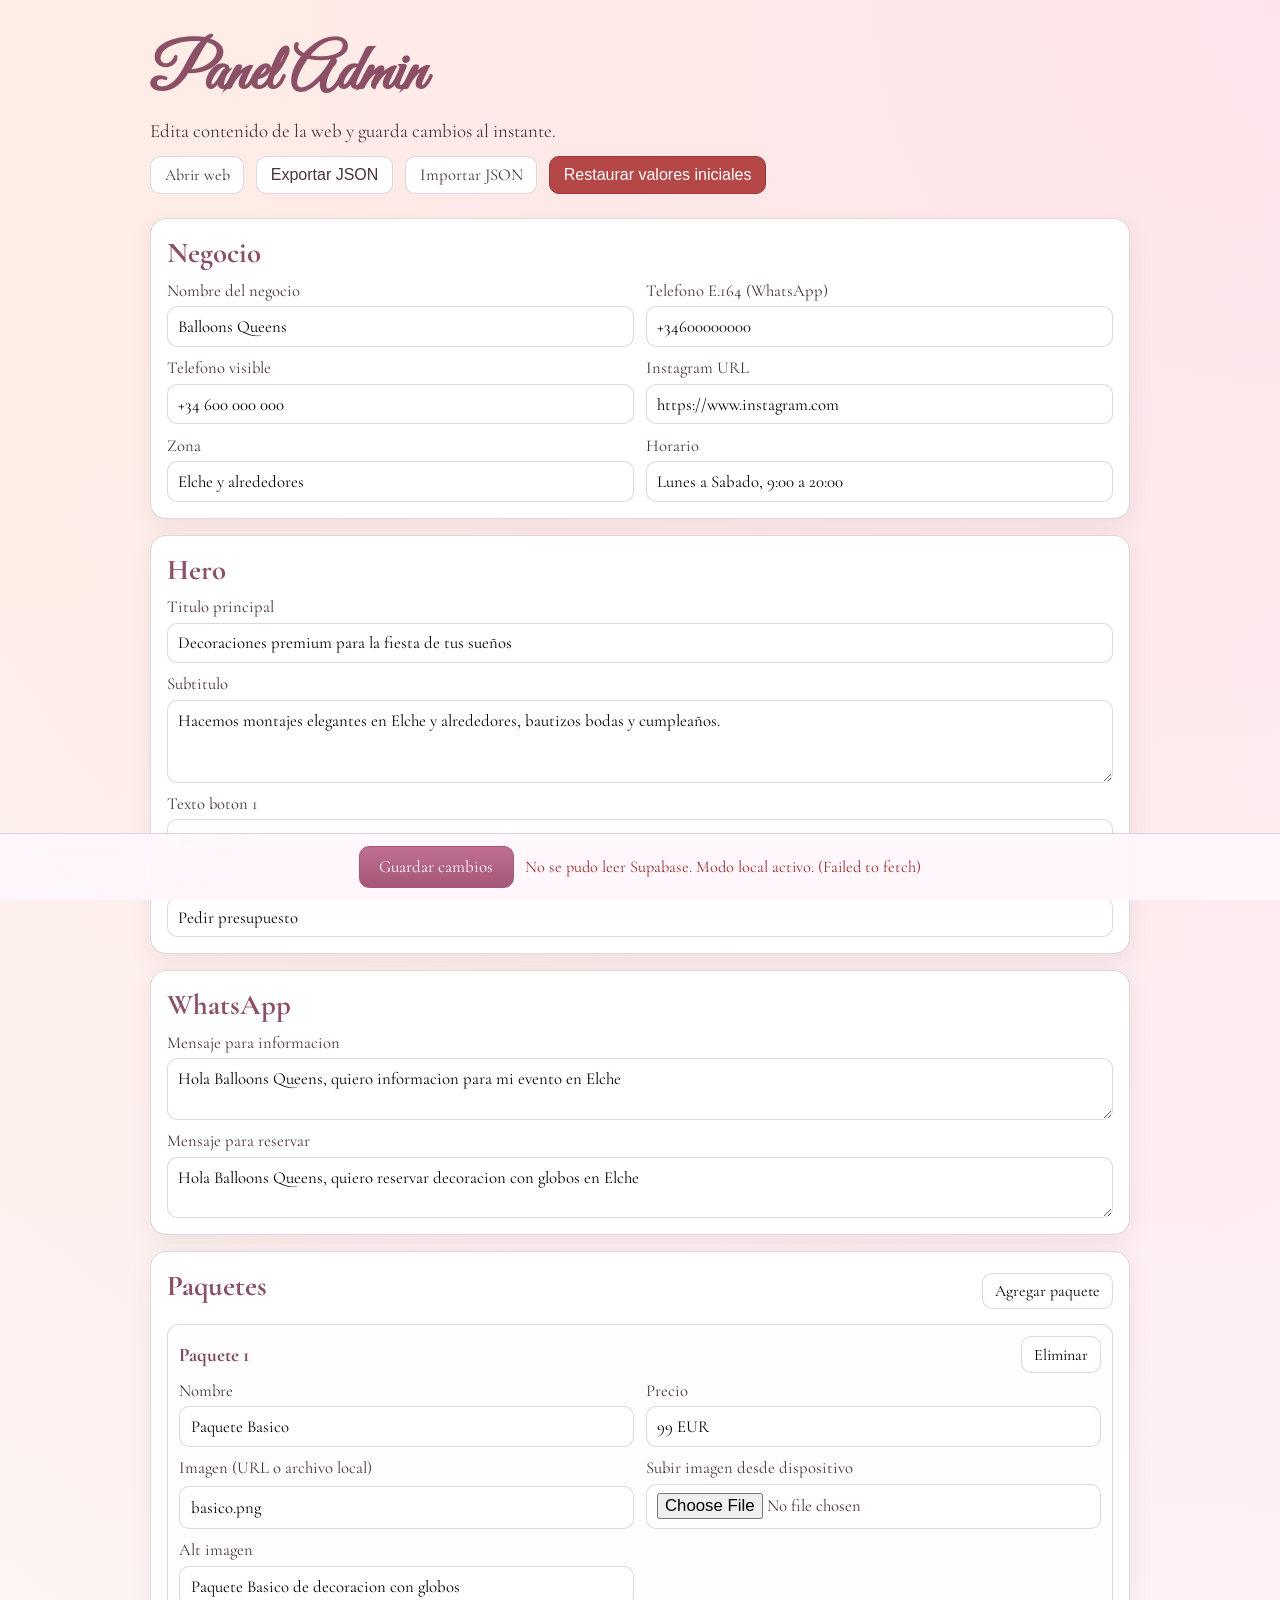
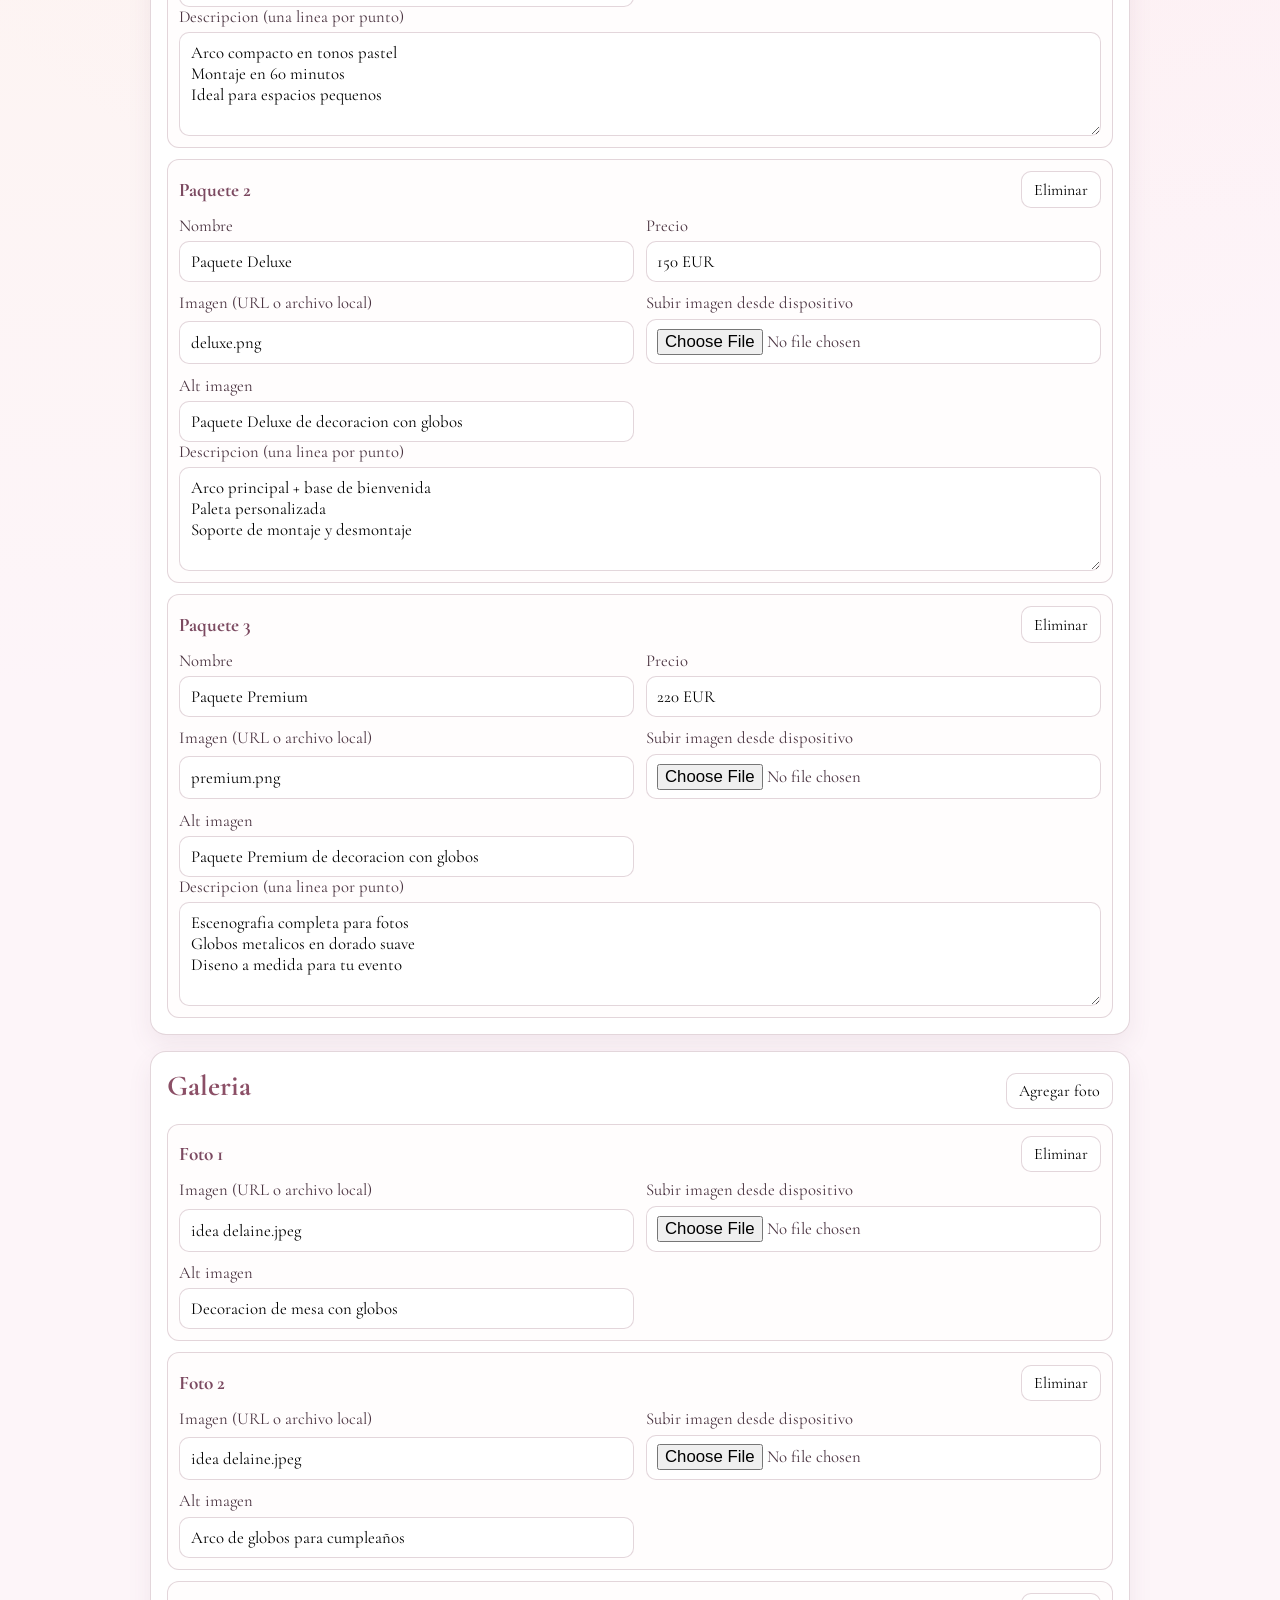
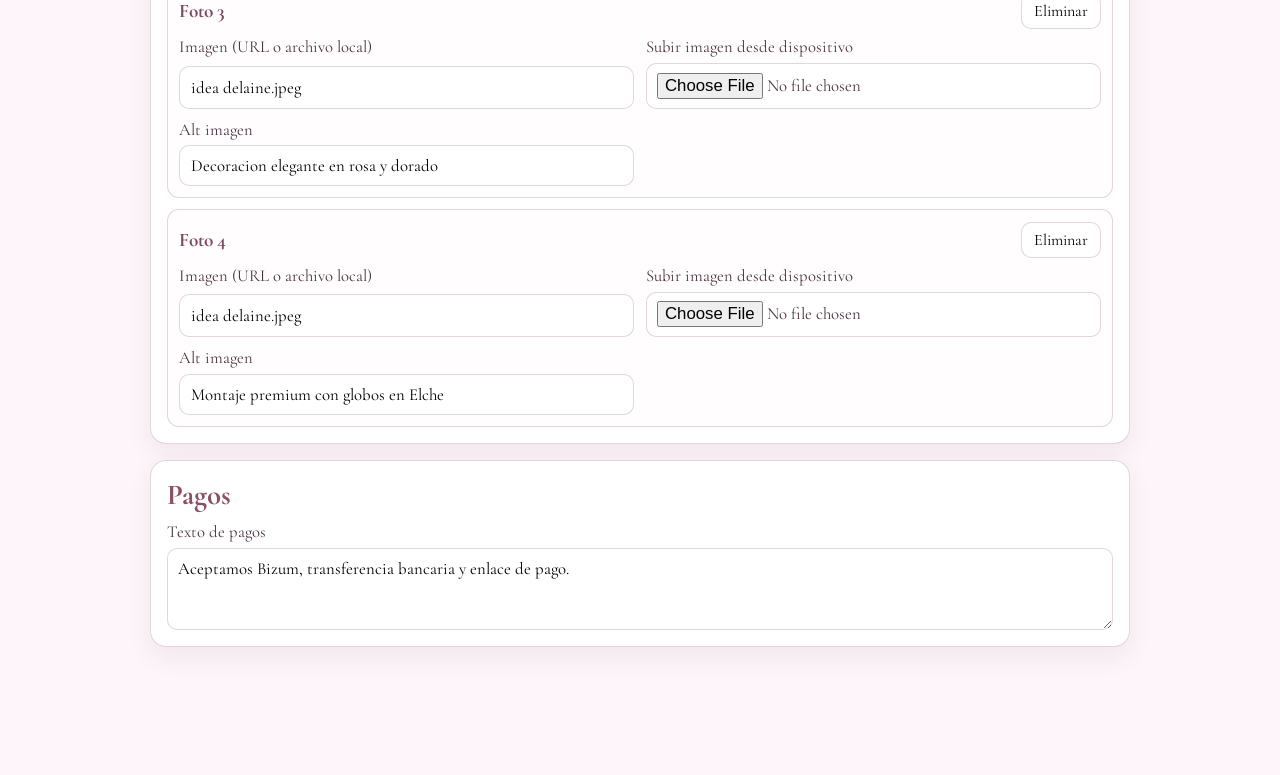
==== admin.html @ 7c4cd94c "feat: add image upload from admin to Supabase Storage" ====
<!doctype html>
<html lang="es">
  <head>
    <meta charset="UTF-8" />
    <meta name="viewport" content="width=device-width, initial-scale=1.0" />
    <title>Panel Admin | Balloons Queens</title>
    <link rel="preconnect" href="https://fonts.googleapis.com" />
    <link rel="preconnect" href="https://fonts.gstatic.com" crossorigin />
    <link
      href="https://fonts.googleapis.com/css2?family=Cormorant+Garamond:wght@400;500;600;700&family=Great+Vibes&display=swap"
      rel="stylesheet"
    />
    <link rel="stylesheet" href="admin.css" />
  </head>
  <body>
    <header class="admin-header">
      <div class="container">
        <h1>Panel Admin</h1>
        <p>Edita contenido de la web y guarda cambios al instante.</p>
        <div class="top-links">
          <a href="index.html" target="_blank" rel="noopener noreferrer">Abrir web</a>
          <button id="export-json" type="button">Exportar JSON</button>
          <label class="import-label" for="import-json-file">Importar JSON</label>
          <input id="import-json-file" type="file" accept="application/json" hidden />
          <button id="reset-defaults" type="button" class="danger-btn">Restaurar valores iniciales</button>
        </div>
      </div>
    </header>

    <main class="container admin-main">
      <form id="admin-form">
        <section class="admin-card">
          <h2>Negocio</h2>
          <div class="grid-2">
            <label>Nombre del negocio<input name="businessName" type="text" required /></label>
            <label>Telefono E.164 (WhatsApp)<input name="phoneE164" type="text" required /></label>
            <label>Telefono visible<input name="phoneDisplay" type="text" required /></label>
            <label>Instagram URL<input name="instagramUrl" type="url" required /></label>
            <label>Zona<input name="area" type="text" required /></label>
            <label>Horario<input name="hours" type="text" required /></label>
          </div>
        </section>

        <section class="admin-card">
          <h2>Hero</h2>
          <div class="grid-1">
            <label>Titulo principal<input name="heroTitle" type="text" required /></label>
            <label>Subtitulo<textarea name="heroSubtitle" rows="3" required></textarea></label>
            <label>Texto boton 1<input name="heroCtaPrimary" type="text" required /></label>
            <label>Texto boton 2<input name="heroCtaSecondary" type="text" required /></label>
          </div>
        </section>

        <section class="admin-card">
          <h2>WhatsApp</h2>
          <div class="grid-1">
            <label>Mensaje para informacion<textarea name="whatsappInfoMessage" rows="2" required></textarea></label>
            <label>Mensaje para reservar<textarea name="whatsappReserveMessage" rows="2" required></textarea></label>
          </div>
        </section>

        <section class="admin-card">
          <div class="section-head">
            <h2>Paquetes</h2>
            <button id="add-package" type="button">Agregar paquete</button>
          </div>
          <div id="packages-editor" class="dynamic-list"></div>
        </section>

        <section class="admin-card">
          <div class="section-head">
            <h2>Galeria</h2>
            <button id="add-gallery-item" type="button">Agregar foto</button>
          </div>
          <div id="gallery-editor" class="dynamic-list"></div>
        </section>

        <section class="admin-card">
          <h2>Pagos</h2>
          <div class="grid-1">
            <label>Texto de pagos<textarea name="paymentsText" rows="3" required></textarea></label>
          </div>
        </section>

        <div class="sticky-actions">
          <button type="submit" class="save-btn">Guardar cambios</button>
          <span id="save-status" aria-live="polite"></span>
        </div>
      </form>
    </main>

    <script src="supabase-config.js?v=20260303-2"></script>
    <script src="site-data.js?v=20260303-2"></script>
    <script src="admin.js?v=20260303-2"></script>
  </body>
</html>
---- admin.css ----
:root {
  --bg: #fdf5f9;
  --card: #ffffff;
  --text: #4a3340;
  --accent: #c06f92;
  --accent-dark: #a55779;
  --danger: #b54747;
  --line: rgba(148, 96, 118, 0.26);
}

* {
  box-sizing: border-box;
}

body {
  margin: 0;
  font-family: "Cormorant Garamond", serif;
  color: var(--text);
  background:
    radial-gradient(circle at top right, rgba(255, 207, 227, 0.42), transparent 50%),
    radial-gradient(circle at top left, rgba(255, 241, 209, 0.5), transparent 55%),
    var(--bg);
}

.container {
  width: min(980px, 92vw);
  margin: 0 auto;
}

.admin-header {
  padding: 2.2rem 0 1.5rem;
}

.admin-header h1 {
  margin: 0;
  font-family: "Great Vibes", cursive;
  font-size: clamp(2.6rem, 7vw, 4rem);
  color: #8b4f66;
}

.admin-header p {
  margin: 0.3rem 0 0;
  font-size: 1.18rem;
}

.top-links {
  margin-top: 0.9rem;
  display: flex;
  flex-wrap: wrap;
  gap: 0.75rem;
}

.top-links a,
.top-links button {
  border: 1px solid var(--line);
  background: #fff;
  color: var(--text);
  text-decoration: none;
  border-radius: 10px;
  padding: 0.5rem 0.85rem;
  cursor: pointer;
  font-size: 1rem;
}

.import-label {
  border: 1px solid var(--line);
  background: #fff;
  color: var(--text);
  border-radius: 10px;
  padding: 0.5rem 0.85rem;
  cursor: pointer;
}

.import-label:hover {
  border-color: var(--accent);
}

.top-links a:hover,
.top-links button:hover {
  border-color: var(--accent);
}

.danger-btn {
  color: #fff !important;
  background: var(--danger) !important;
  border-color: #973737 !important;
}

.admin-main {
  padding-bottom: 7rem;
}

.admin-card {
  background: var(--card);
  border: 1px solid var(--line);
  border-radius: 16px;
  padding: 1rem;
  margin-bottom: 1rem;
  box-shadow: 0 10px 24px rgba(105, 67, 84, 0.08);
}

.admin-card h2 {
  margin: 0 0 0.65rem;
  color: #8b4f66;
  font-size: 1.8rem;
}

.grid-1,
.grid-2 {
  display: grid;
  gap: 0.7rem;
}

.grid-2 {
  grid-template-columns: repeat(2, minmax(0, 1fr));
}

label {
  font-size: 1.04rem;
  display: grid;
  gap: 0.35rem;
}

input,
textarea {
  width: 100%;
  border: 1px solid var(--line);
  border-radius: 10px;
  padding: 0.55rem 0.65rem;
  font: inherit;
  font-size: 1.05rem;
  background: #fff;
}

textarea {
  resize: vertical;
}

input:focus-visible,
textarea:focus-visible,
button:focus-visible,
a:focus-visible {
  outline: 3px solid rgba(192, 111, 146, 0.4);
  outline-offset: 1px;
}

.section-head {
  display: flex;
  align-items: center;
  justify-content: space-between;
  gap: 0.65rem;
  margin-bottom: 0.65rem;
}

.section-head button,
.remove-btn {
  border: 1px solid var(--line);
  border-radius: 10px;
  padding: 0.45rem 0.75rem;
  font: inherit;
  cursor: pointer;
  background: #fff;
}

.section-head button:hover,
.remove-btn:hover {
  border-color: var(--accent);
}

.dynamic-list {
  display: grid;
  gap: 0.7rem;
}

.item-editor {
  border: 1px solid var(--line);
  border-radius: 12px;
  padding: 0.7rem;
  background: #fffdfd;
}

.item-top {
  display: flex;
  justify-content: space-between;
  align-items: center;
  gap: 0.5rem;
  margin-bottom: 0.5rem;
}

.item-title {
  margin: 0;
  font-size: 1.2rem;
  color: #7b4960;
}

.sticky-actions {
  position: fixed;
  left: 0;
  right: 0;
  bottom: 0;
  padding: 0.75rem 1rem;
  border-top: 1px solid var(--line);
  backdrop-filter: blur(8px);
  background: rgba(255, 247, 252, 0.94);
  display: flex;
  justify-content: center;
  align-items: center;
  gap: 0.7rem;
}

.save-btn {
  background: linear-gradient(180deg, var(--accent), var(--accent-dark));
  border: 1px solid var(--accent-dark);
  color: #fff;
  border-radius: 10px;
  padding: 0.6rem 1.2rem;
  font: inherit;
  font-size: 1.06rem;
  cursor: pointer;
}

#save-status {
  font-size: 1.02rem;
  min-width: 180px;
}

@media (max-width: 760px) {
  .grid-2 {
    grid-template-columns: 1fr;
  }
}
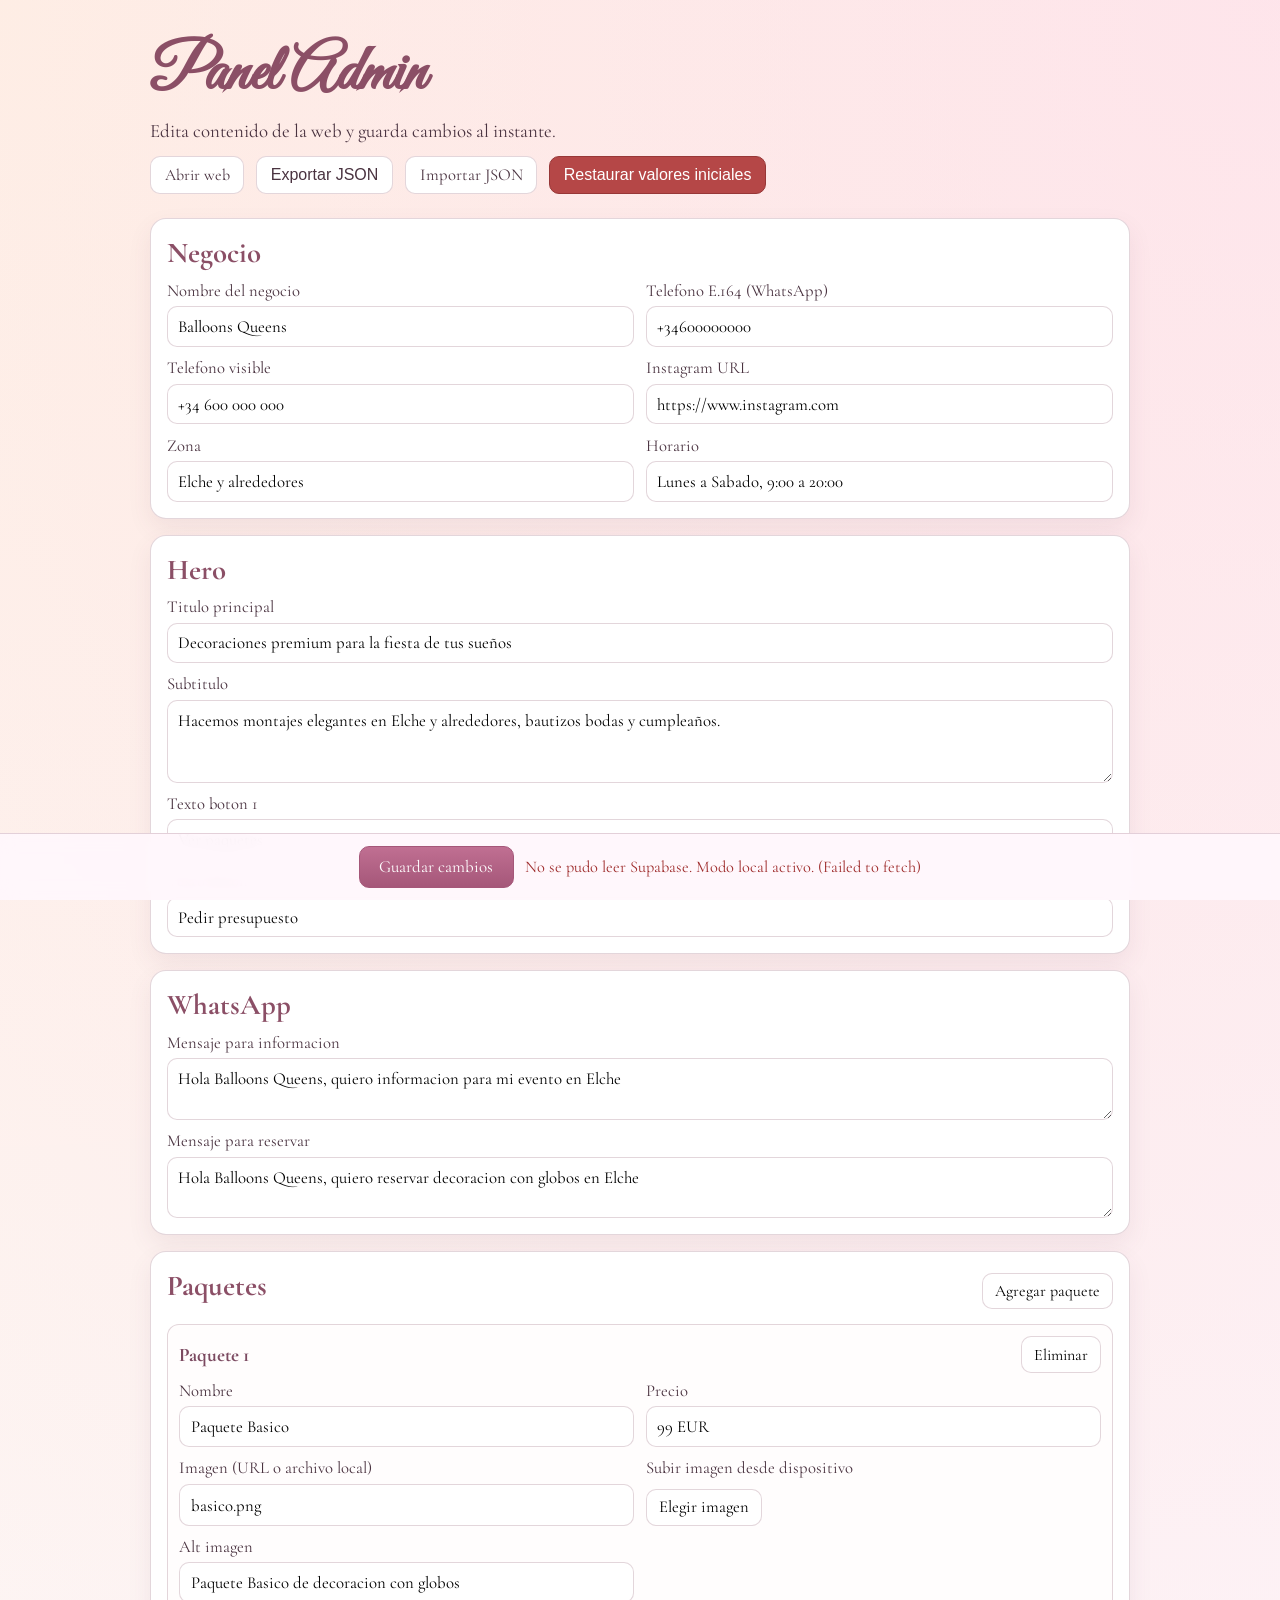
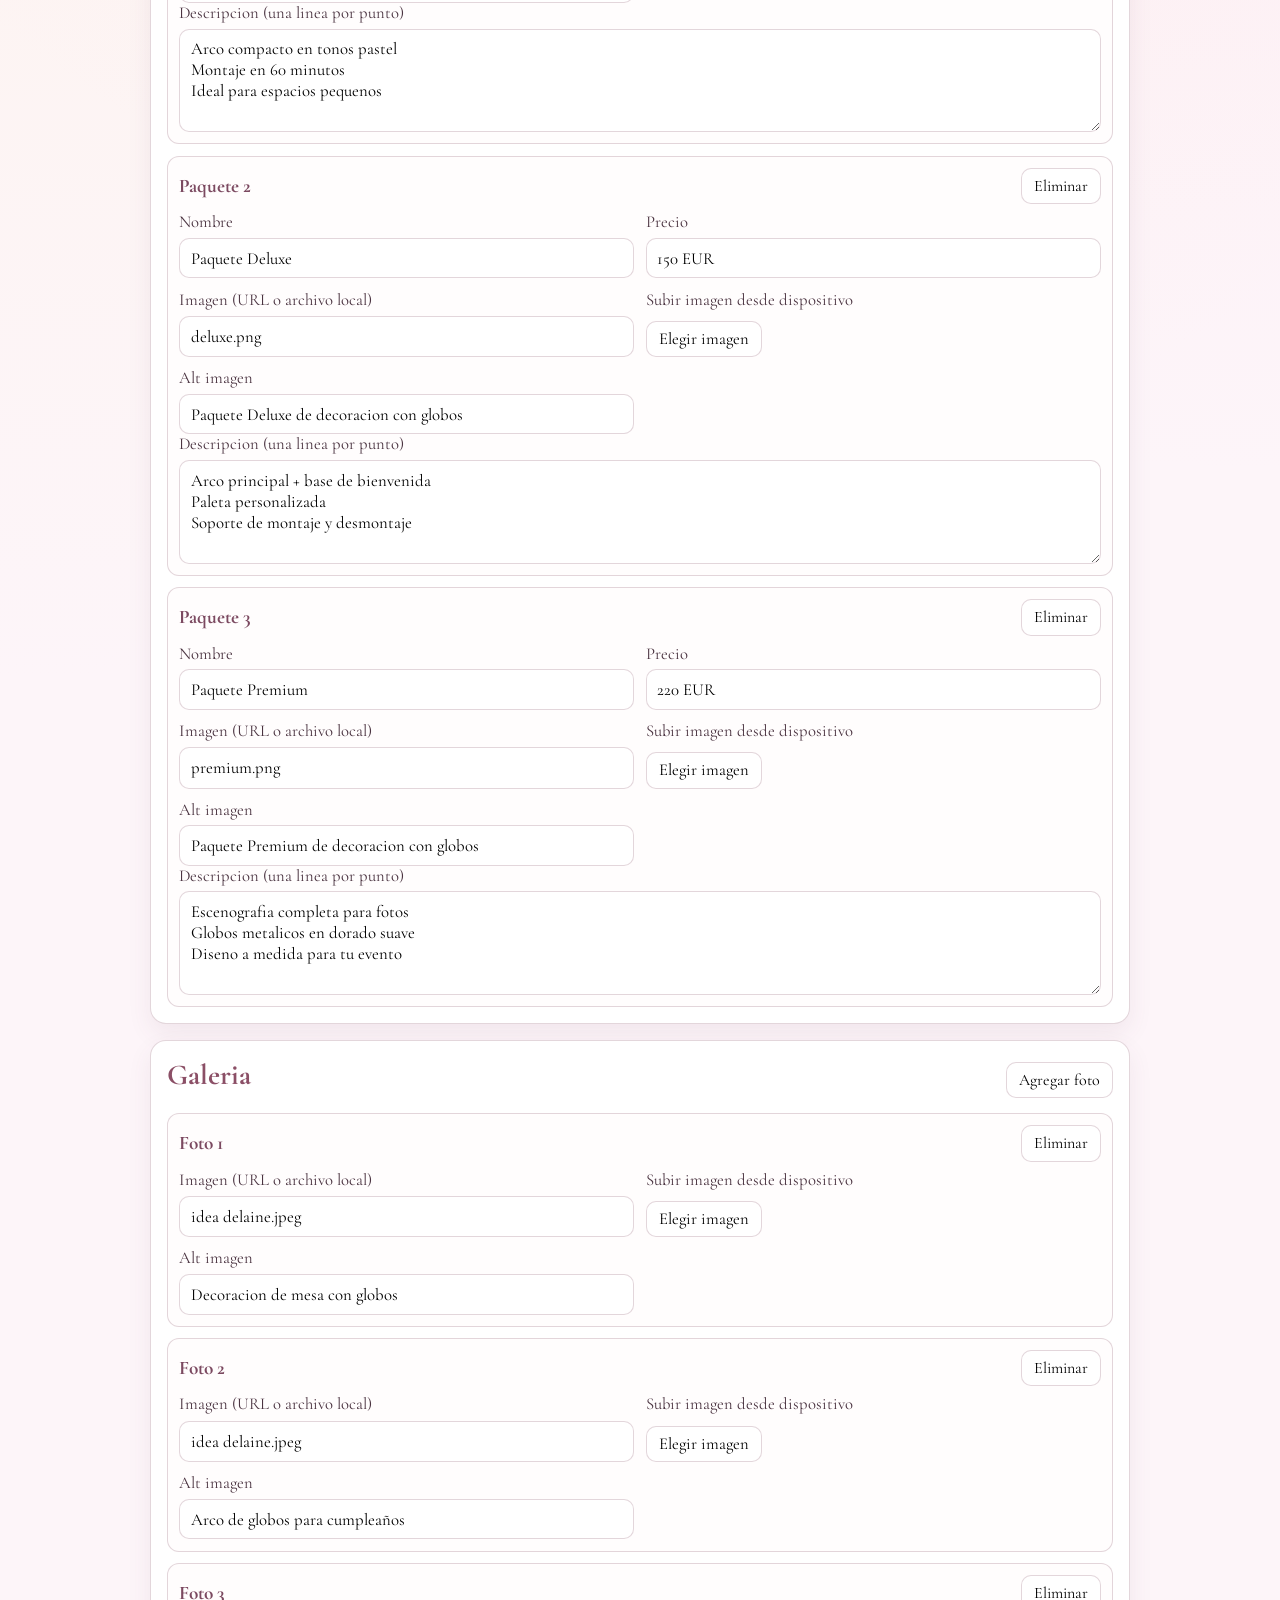
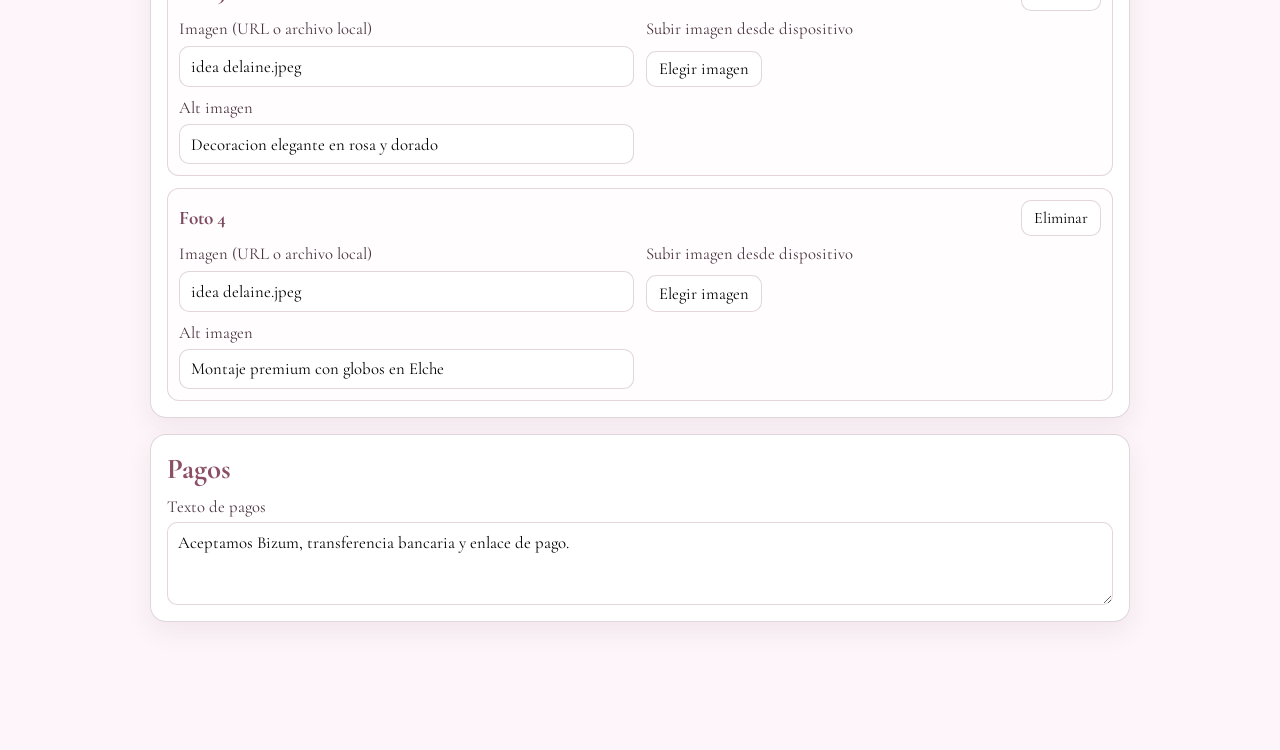
==== commit 36cfa115: "fix: replace file input with explicit upload button for reliable mobile/desktop selection" ====
--- a/admin.html
+++ b/admin.html
@@ -10,7 +10,7 @@
       href="https://fonts.googleapis.com/css2?family=Cormorant+Garamond:wght@400;500;600;700&family=Great+Vibes&display=swap"
       rel="stylesheet"
     />
-    <link rel="stylesheet" href="admin.css" />
+    <link rel="stylesheet" href="admin.css?v=20260303-4" />
   </head>
   <body>
     <header class="admin-header">
@@ -89,8 +89,8 @@
       </form>
     </main>
 
-    <script src="supabase-config.js?v=20260303-2"></script>
-    <script src="site-data.js?v=20260303-2"></script>
-    <script src="admin.js?v=20260303-2"></script>
+    <script src="supabase-config.js?v=20260303-4"></script>
+    <script src="site-data.js?v=20260303-4"></script>
+    <script src="admin.js?v=20260303-4"></script>
   </body>
 </html>
--- a/admin.css
+++ b/admin.css
@@ -160,6 +160,31 @@
   font: inherit;
   cursor: pointer;
   background: #fff;
+}
+
+.upload-btn {
+  margin-top: 0.35rem;
+  border: 1px solid var(--line);
+  border-radius: 10px;
+  padding: 0.45rem 0.75rem;
+  font: inherit;
+  cursor: pointer;
+  background: #fff;
+  width: fit-content;
+}
+
+.upload-btn:hover {
+  border-color: var(--accent);
+}
+
+.sr-only-file {
+  position: absolute;
+  width: 1px;
+  height: 1px;
+  overflow: hidden;
+  clip: rect(0 0 0 0);
+  clip-path: inset(50%);
+  white-space: nowrap;
 }
 
 .section-head button:hover,
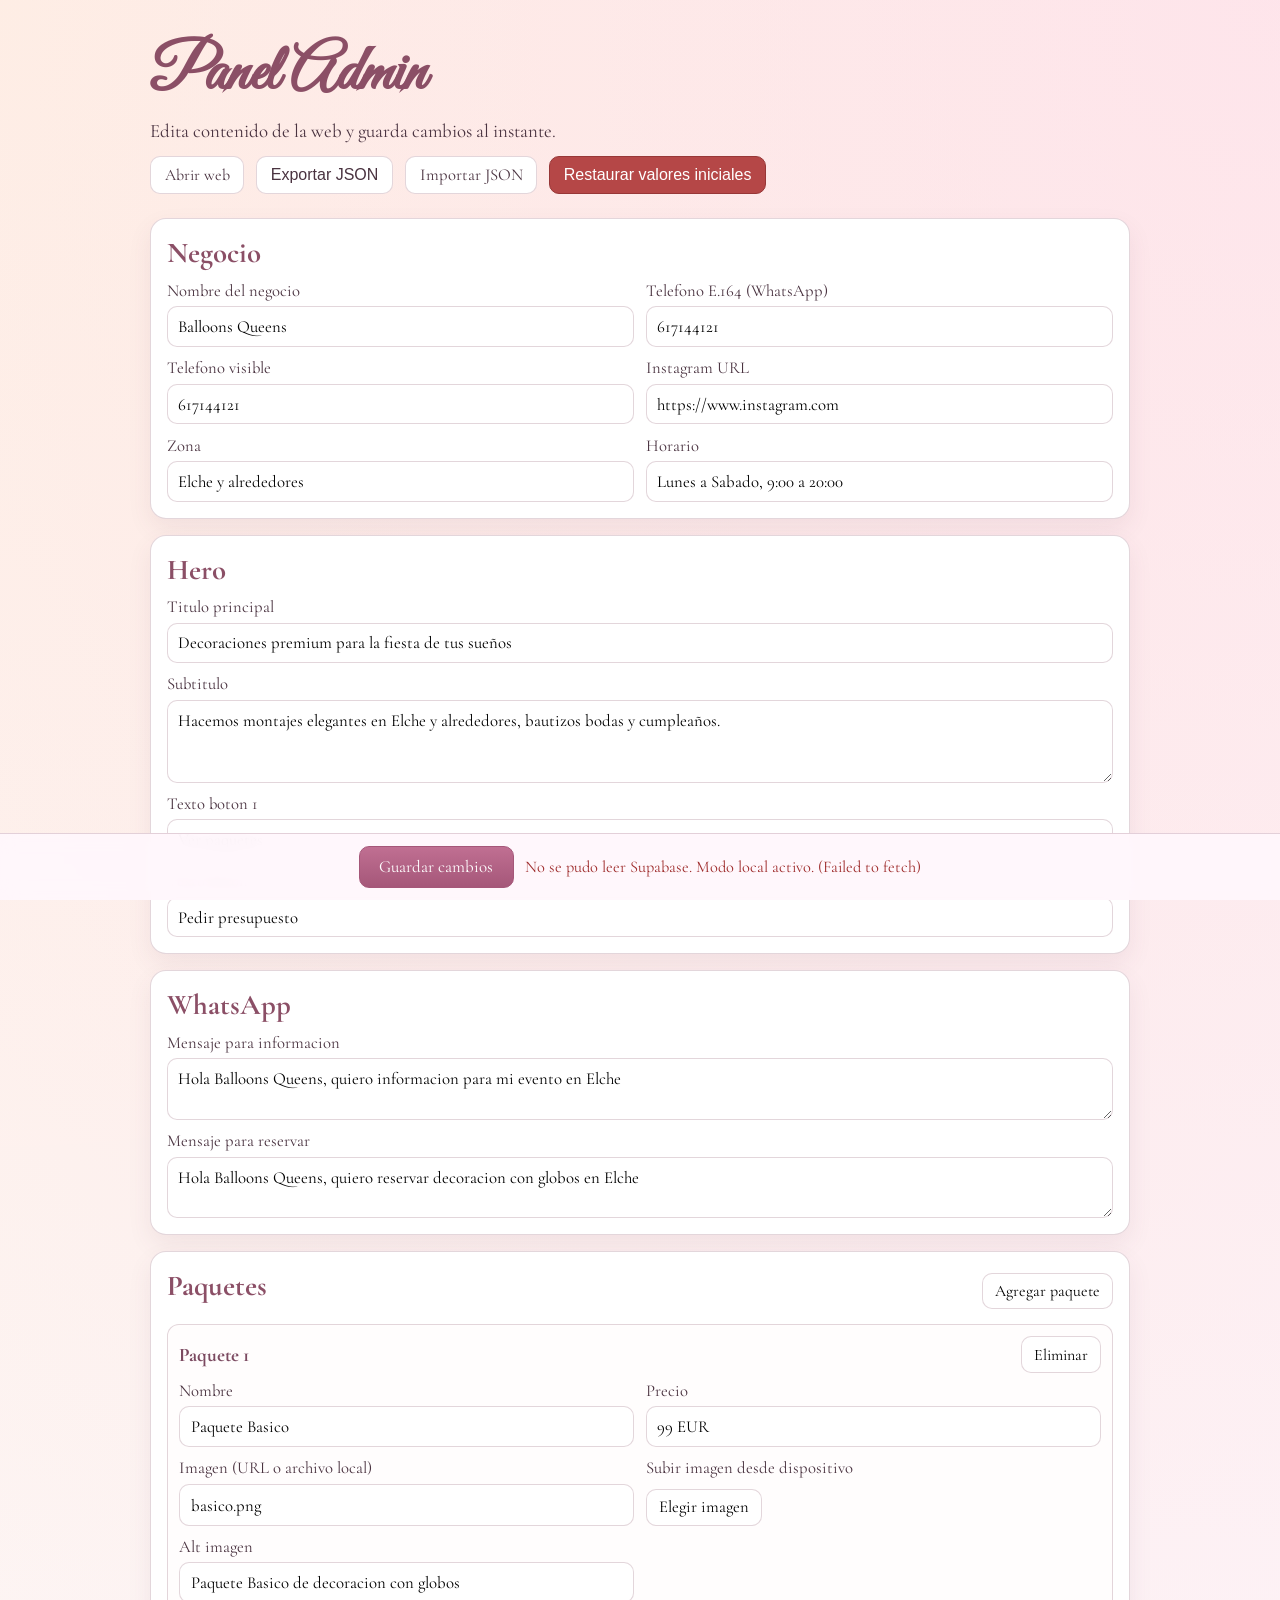
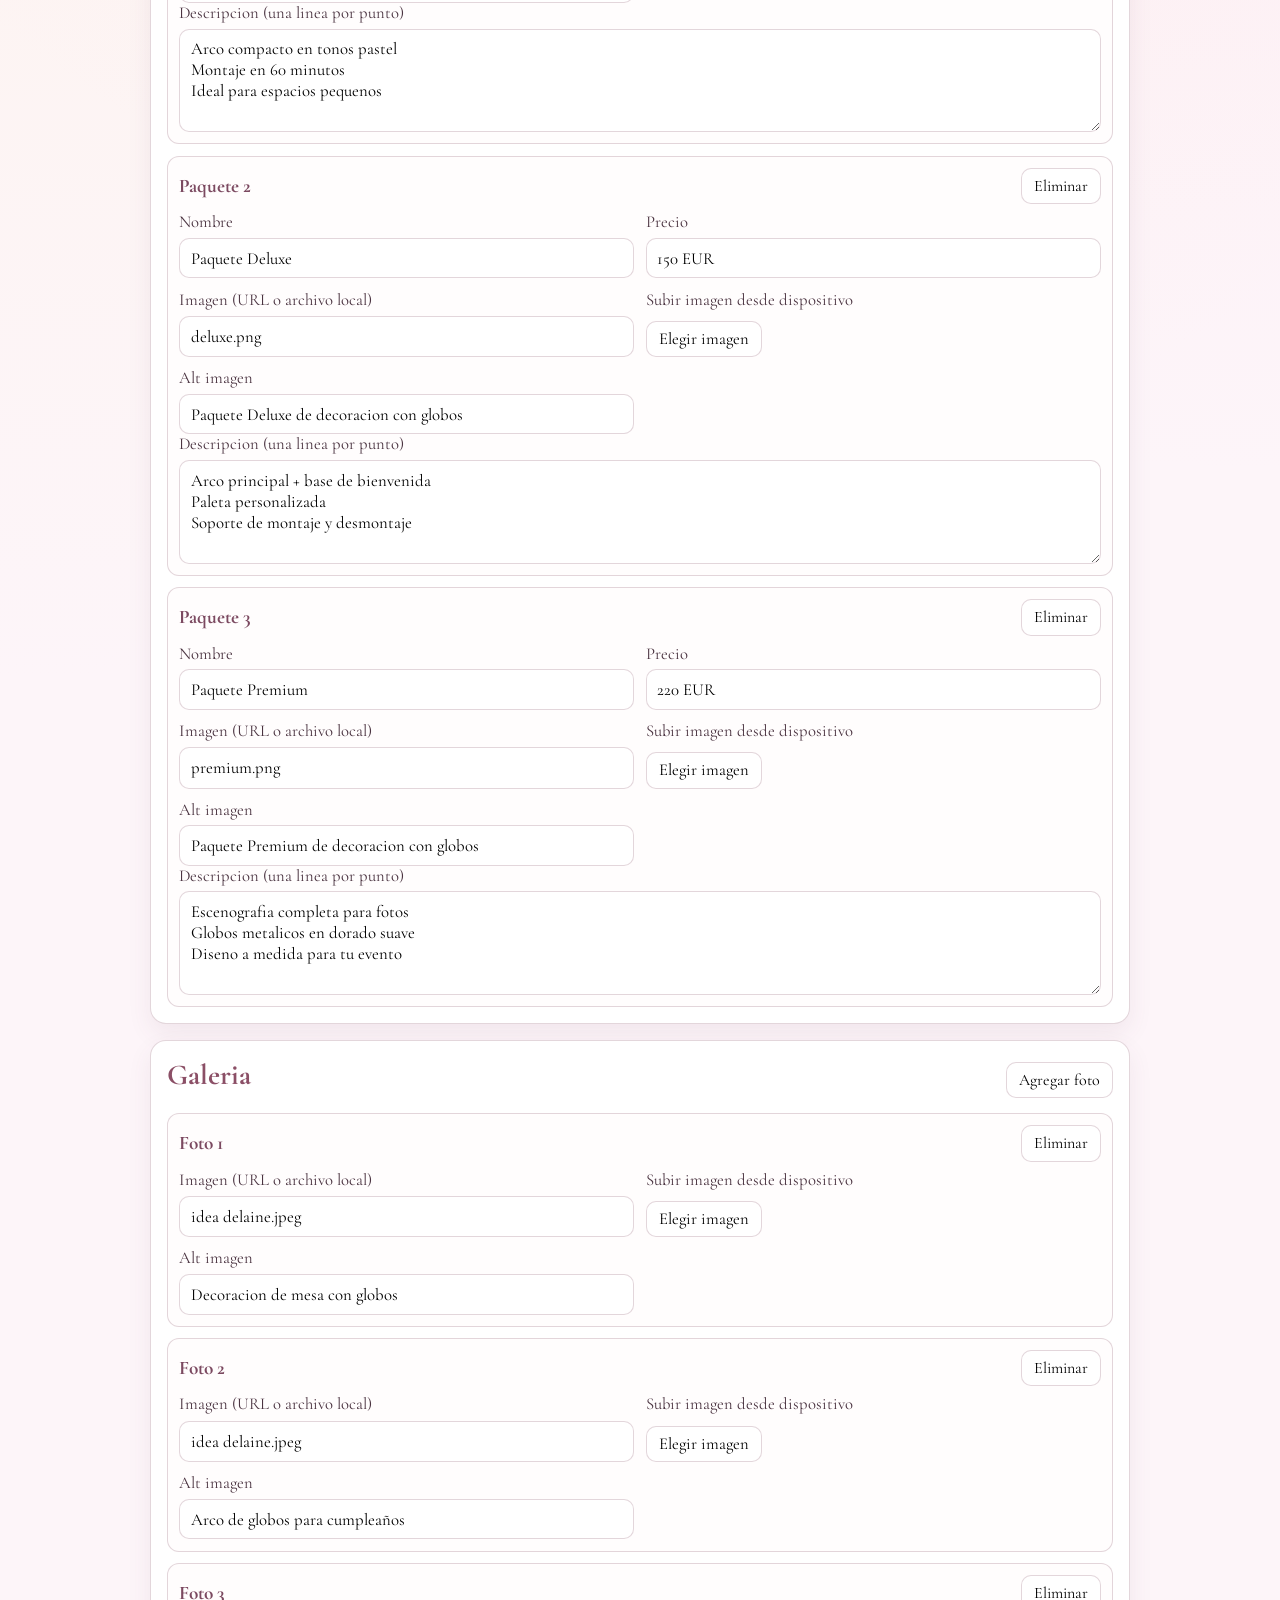
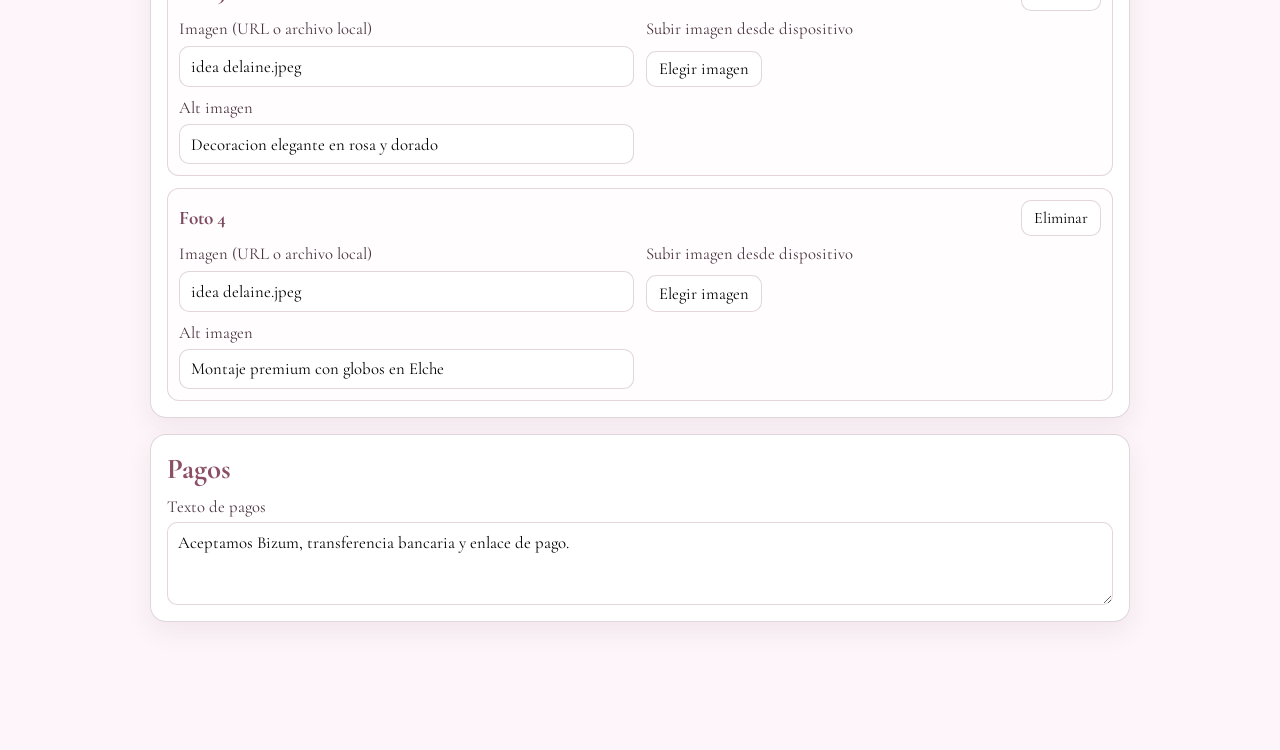
==== commit d5d613b0: "chore: set phone number to 617144121 across defaults and frontend" ====
--- a/admin.html
+++ b/admin.html
@@ -10,7 +10,7 @@
       href="https://fonts.googleapis.com/css2?family=Cormorant+Garamond:wght@400;500;600;700&family=Great+Vibes&display=swap"
       rel="stylesheet"
     />
-    <link rel="stylesheet" href="admin.css?v=20260303-4" />
+    <link rel="stylesheet" href="admin.css?v=20260303-8" />
   </head>
   <body>
     <header class="admin-header">
@@ -89,8 +89,8 @@
       </form>
     </main>
 
-    <script src="supabase-config.js?v=20260303-4"></script>
-    <script src="site-data.js?v=20260303-4"></script>
-    <script src="admin.js?v=20260303-4"></script>
+    <script src="supabase-config.js?v=20260303-8"></script>
+    <script src="site-data.js?v=20260303-8"></script>
+    <script src="admin.js?v=20260303-8"></script>
   </body>
 </html>
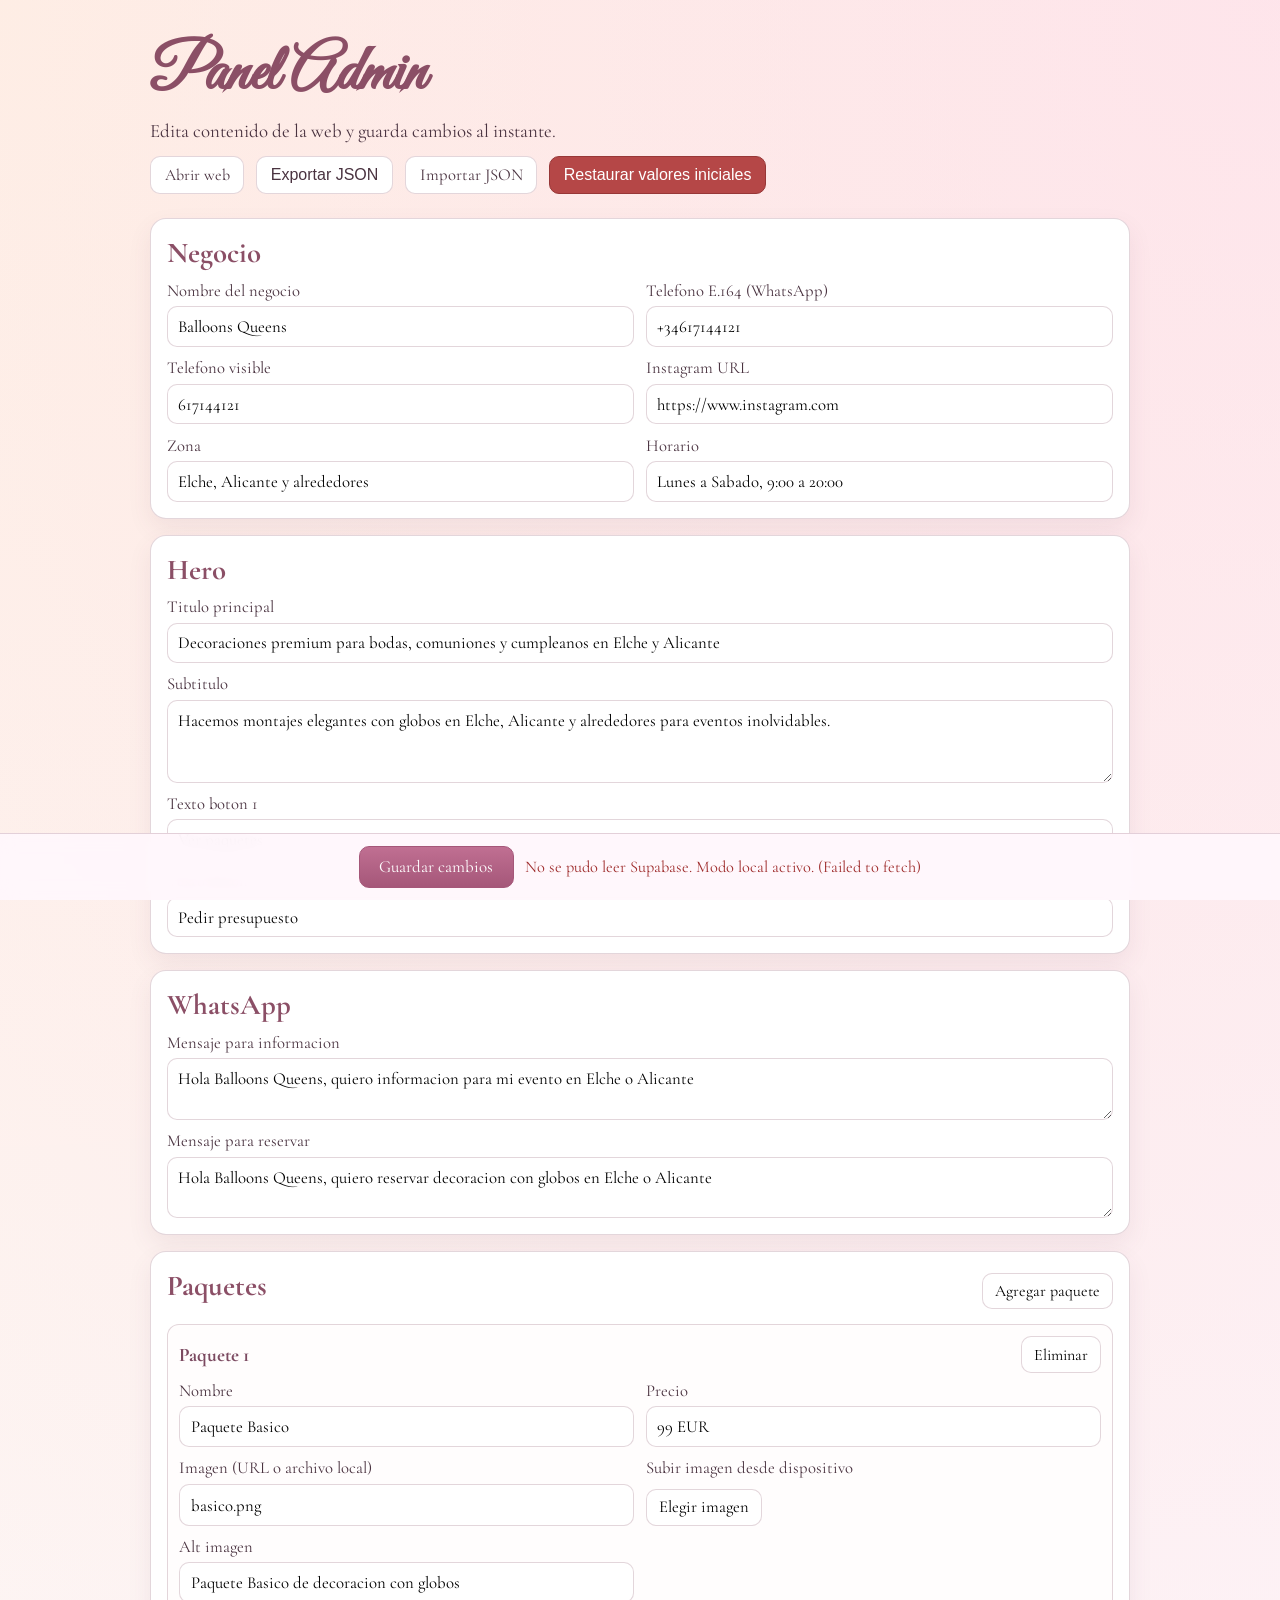
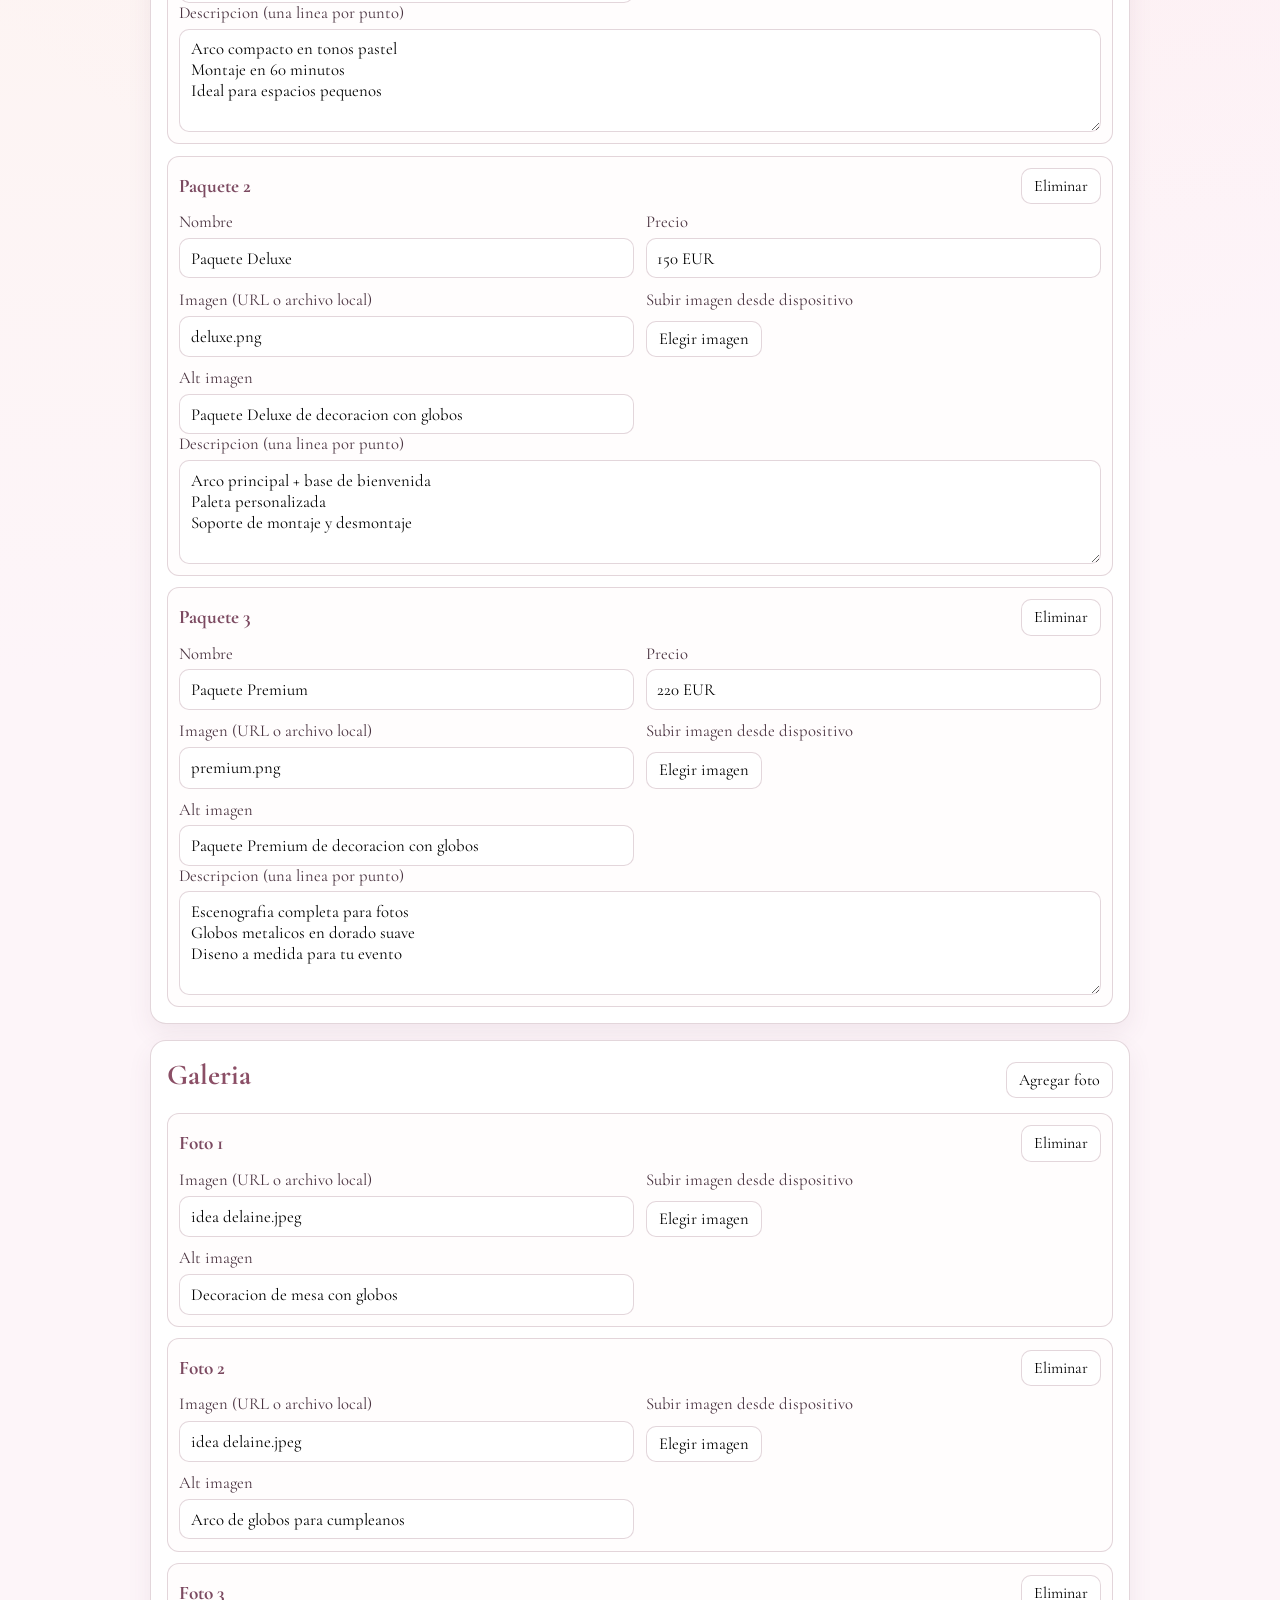
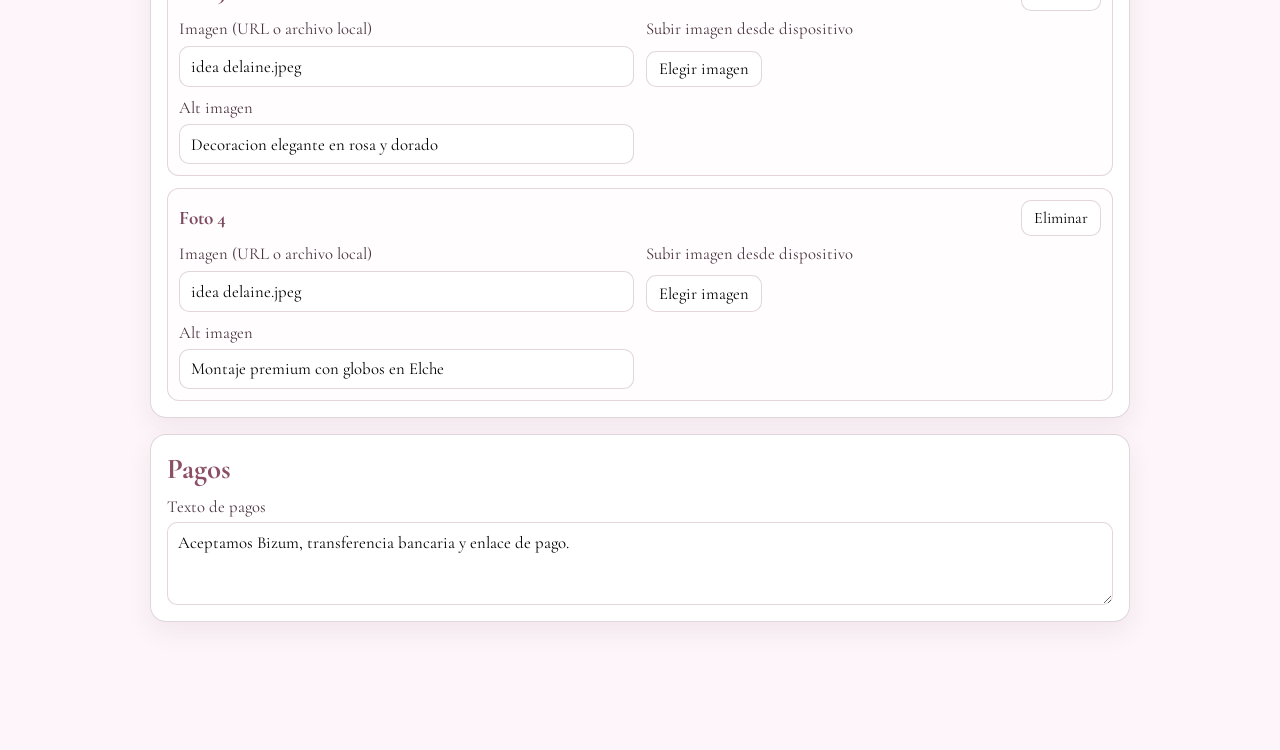
==== commit f69d58ae: "Update admin page and add SEO robots/sitemap files" ====
--- a/admin.html
+++ b/admin.html
@@ -4,6 +4,7 @@
     <meta charset="UTF-8" />
     <meta name="viewport" content="width=device-width, initial-scale=1.0" />
     <title>Panel Admin | Balloons Queens</title>
+    <meta name="robots" content="noindex,nofollow" />
     <link rel="preconnect" href="https://fonts.googleapis.com" />
     <link rel="preconnect" href="https://fonts.gstatic.com" crossorigin />
     <link
@@ -94,3 +95,4 @@
     <script src="admin.js?v=20260303-8"></script>
   </body>
 </html>
+
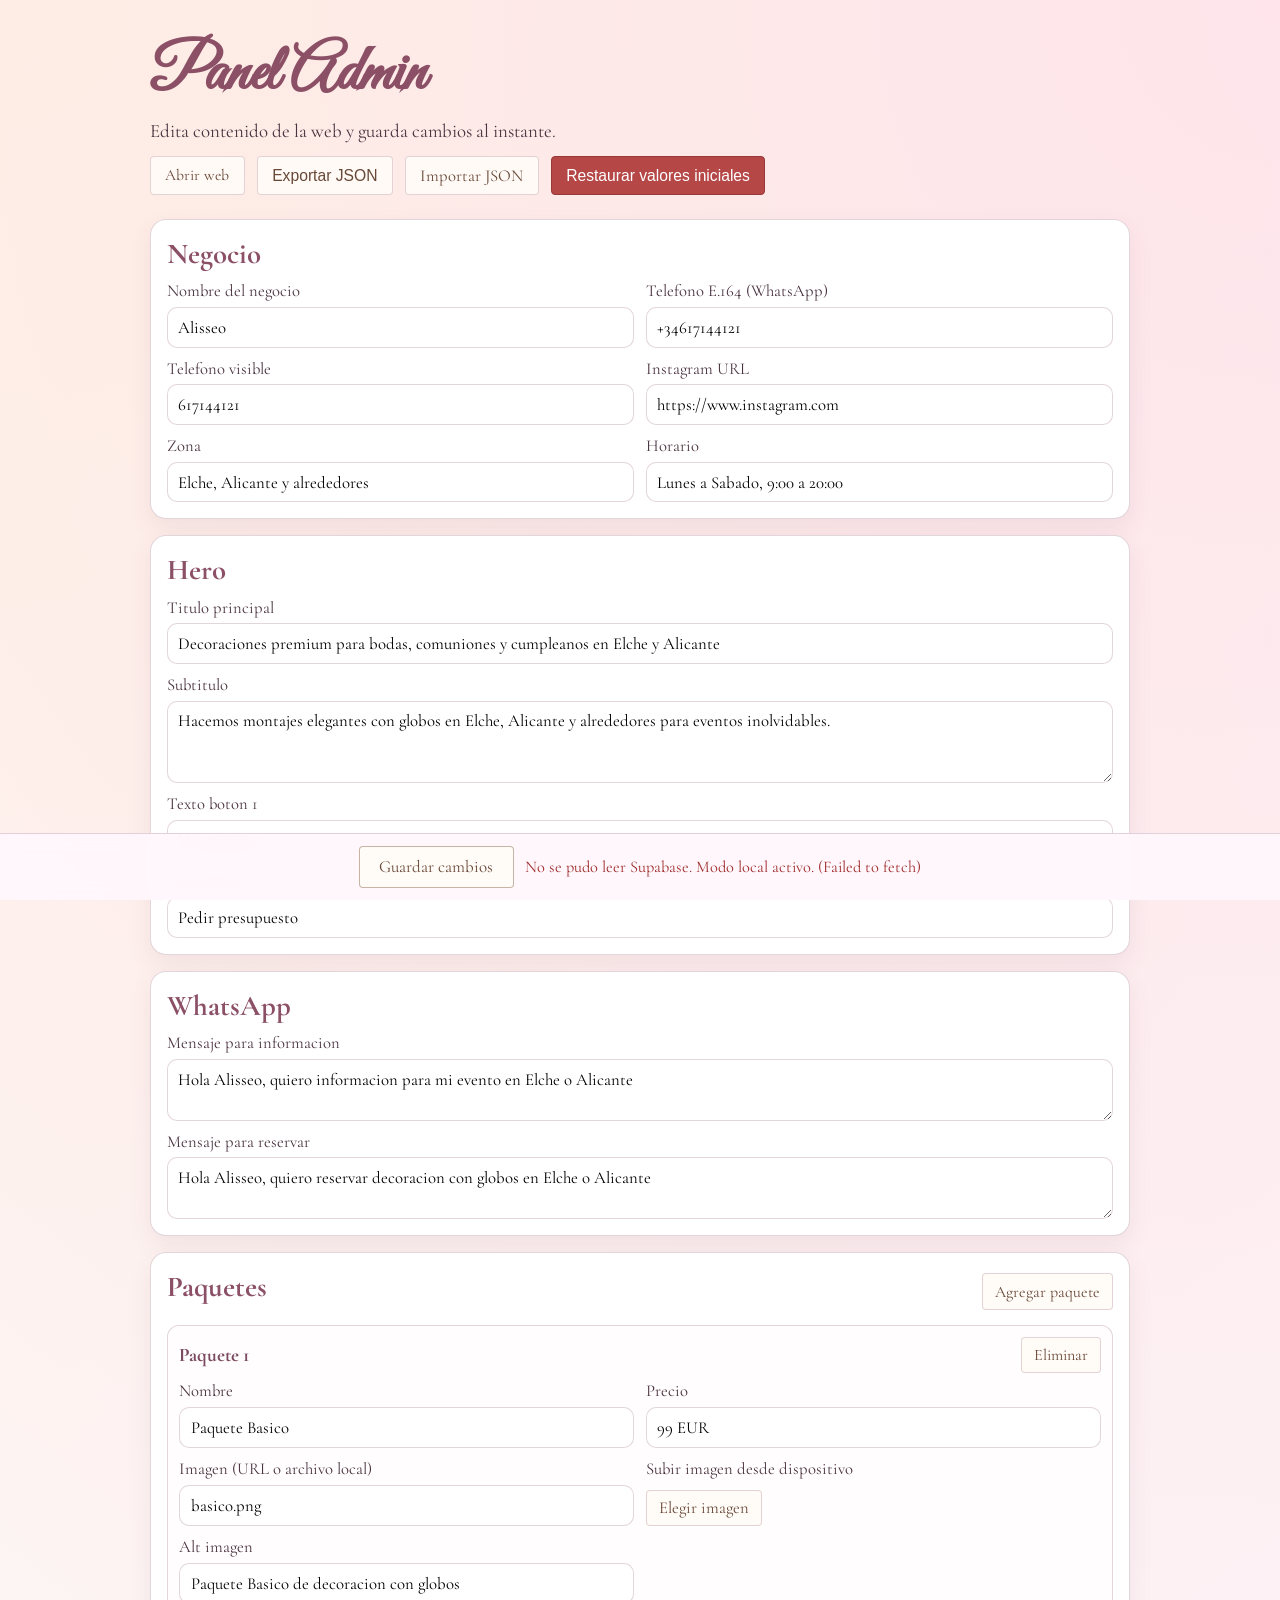
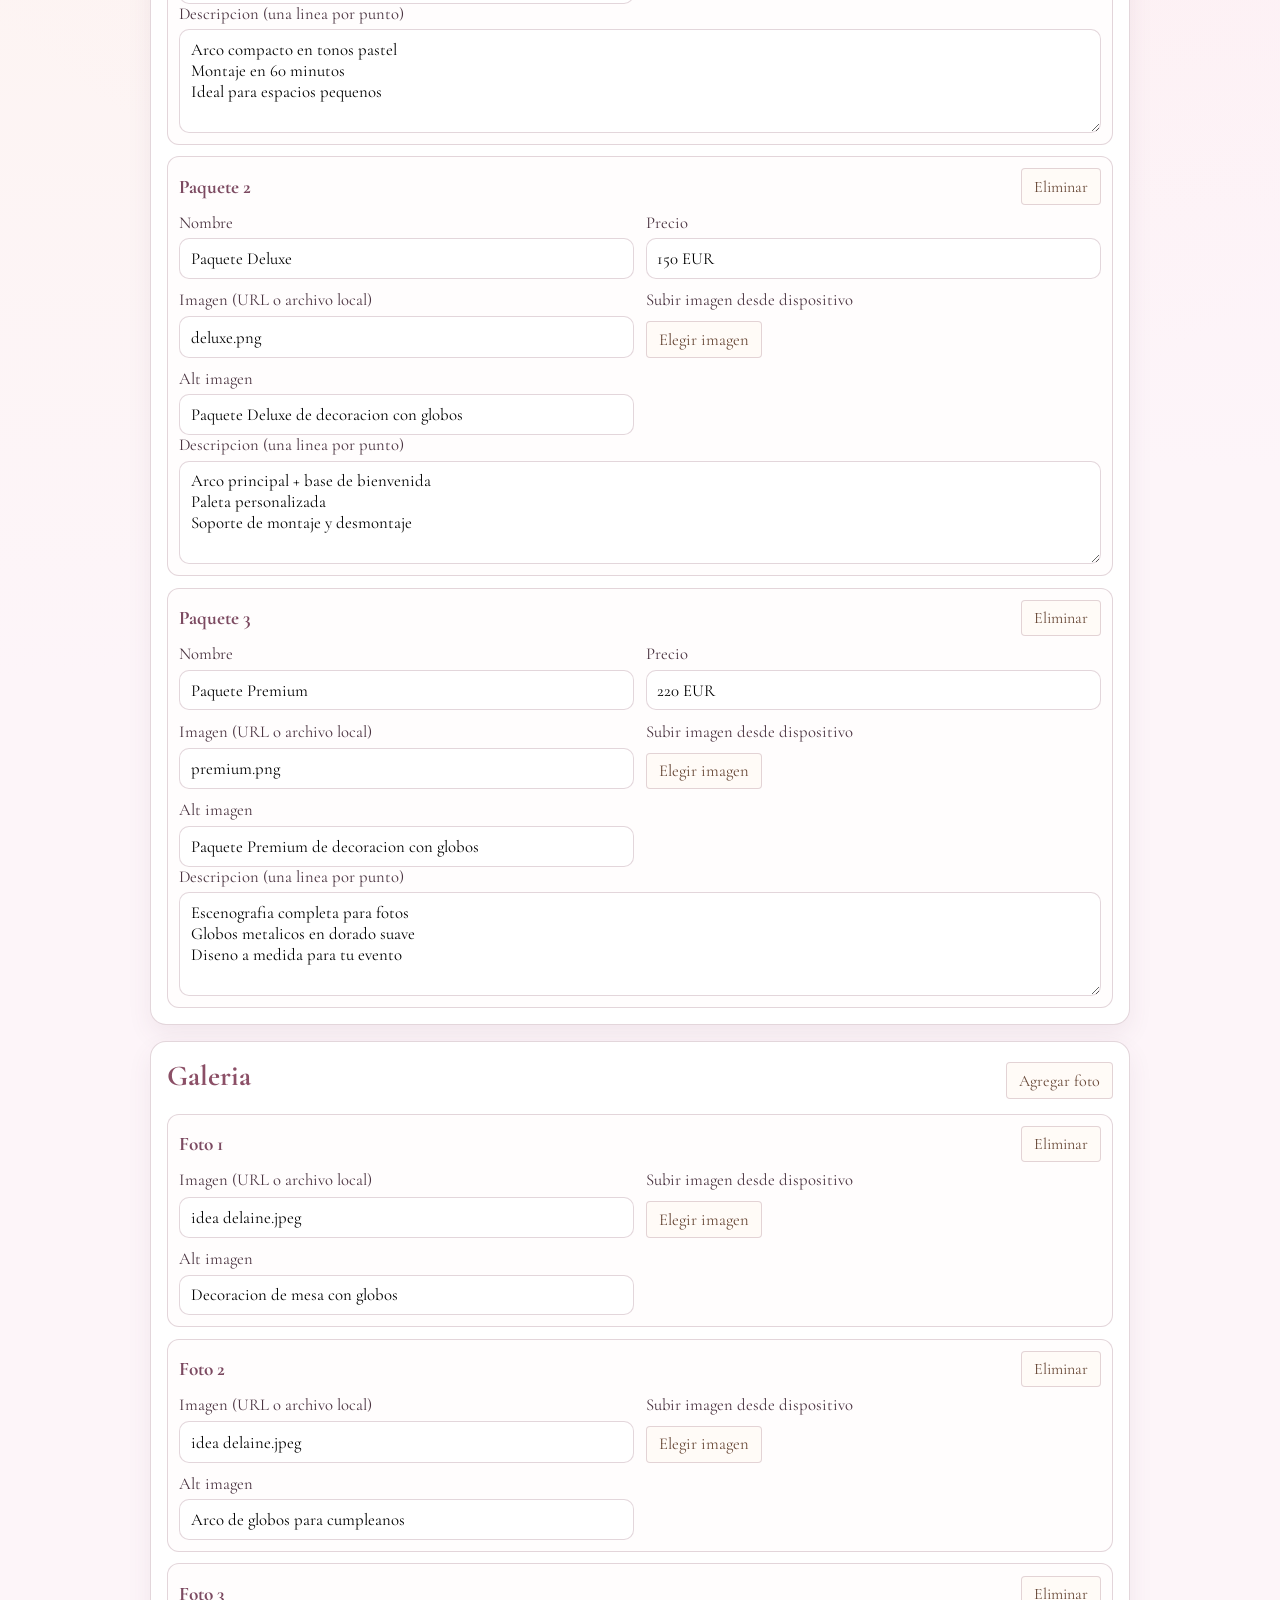
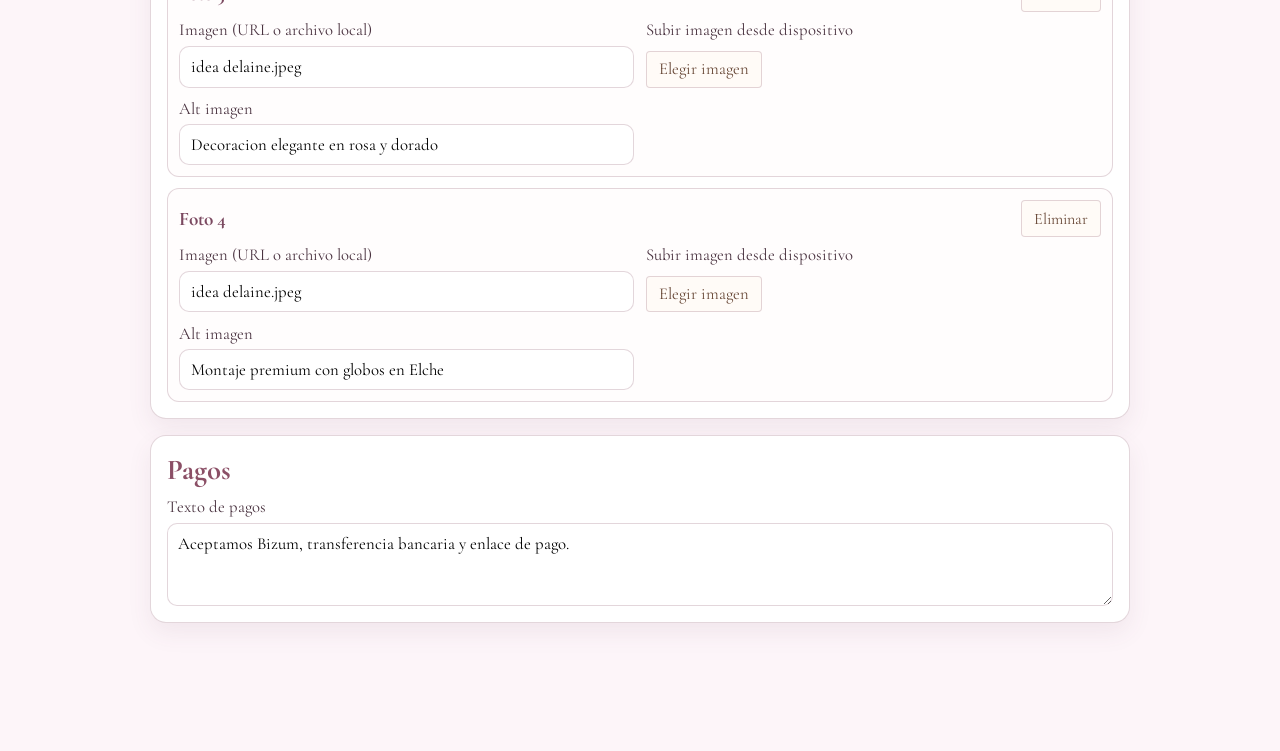
==== commit e1564973: "Rebrand to Alisseo and make hero video-first with minimalist buttons" ====
--- a/admin.html
+++ b/admin.html
@@ -3,7 +3,7 @@
   <head>
     <meta charset="UTF-8" />
     <meta name="viewport" content="width=device-width, initial-scale=1.0" />
-    <title>Panel Admin | Balloons Queens</title>
+    <title>Panel Admin | Alisseo</title>
     <meta name="robots" content="noindex,nofollow" />
     <link rel="preconnect" href="https://fonts.googleapis.com" />
     <link rel="preconnect" href="https://fonts.gstatic.com" crossorigin />
--- a/admin.css
+++ b/admin.css
@@ -53,31 +53,33 @@
 .top-links a,
 .top-links button {
   border: 1px solid var(--line);
-  background: #fff;
-  color: var(--text);
+  background: rgba(255, 251, 247, 0.94);
+  color: #684837;
   text-decoration: none;
-  border-radius: 10px;
-  padding: 0.5rem 0.85rem;
-  cursor: pointer;
-  font-size: 1rem;
+  border-radius: 4px;
+  padding: 0.52rem 0.9rem;
+  cursor: pointer;
+  font-size: 0.98rem;
 }
 
 .import-label {
   border: 1px solid var(--line);
-  background: #fff;
-  color: var(--text);
-  border-radius: 10px;
-  padding: 0.5rem 0.85rem;
+  background: rgba(255, 251, 247, 0.94);
+  color: #684837;
+  border-radius: 4px;
+  padding: 0.52rem 0.9rem;
   cursor: pointer;
 }
 
 .import-label:hover {
-  border-color: var(--accent);
+  background: rgba(255, 247, 238, 0.98);
+  border-color: rgba(133, 96, 69, 0.46);
 }
 
 .top-links a:hover,
 .top-links button:hover {
-  border-color: var(--accent);
+  background: rgba(255, 247, 238, 0.98);
+  border-color: rgba(133, 96, 69, 0.46);
 }
 
 .danger-btn {
@@ -155,26 +157,29 @@
 .section-head button,
 .remove-btn {
   border: 1px solid var(--line);
-  border-radius: 10px;
+  border-radius: 4px;
   padding: 0.45rem 0.75rem;
   font: inherit;
   cursor: pointer;
-  background: #fff;
+  background: rgba(255, 251, 247, 0.94);
+  color: #684837;
 }
 
 .upload-btn {
   margin-top: 0.35rem;
   border: 1px solid var(--line);
-  border-radius: 10px;
+  border-radius: 4px;
   padding: 0.45rem 0.75rem;
   font: inherit;
   cursor: pointer;
-  background: #fff;
+  background: rgba(255, 251, 247, 0.94);
+  color: #684837;
   width: fit-content;
 }
 
 .upload-btn:hover {
-  border-color: var(--accent);
+  background: rgba(255, 247, 238, 0.98);
+  border-color: rgba(133, 96, 69, 0.46);
 }
 
 .sr-only-file {
@@ -189,7 +194,8 @@
 
 .section-head button:hover,
 .remove-btn:hover {
-  border-color: var(--accent);
+  background: rgba(255, 247, 238, 0.98);
+  border-color: rgba(133, 96, 69, 0.46);
 }
 
 .dynamic-list {
@@ -234,14 +240,19 @@
 }
 
 .save-btn {
-  background: linear-gradient(180deg, var(--accent), var(--accent-dark));
-  border: 1px solid var(--accent-dark);
-  color: #fff;
-  border-radius: 10px;
+  background: rgba(255, 251, 247, 0.98);
+  border: 1px solid rgba(133, 96, 69, 0.46);
+  color: #684837;
+  border-radius: 4px;
   padding: 0.6rem 1.2rem;
   font: inherit;
   font-size: 1.06rem;
   cursor: pointer;
+}
+
+.save-btn:hover {
+  background: rgba(255, 247, 238, 0.98);
+  border-color: rgba(113, 81, 58, 0.62);
 }
 
 #save-status {
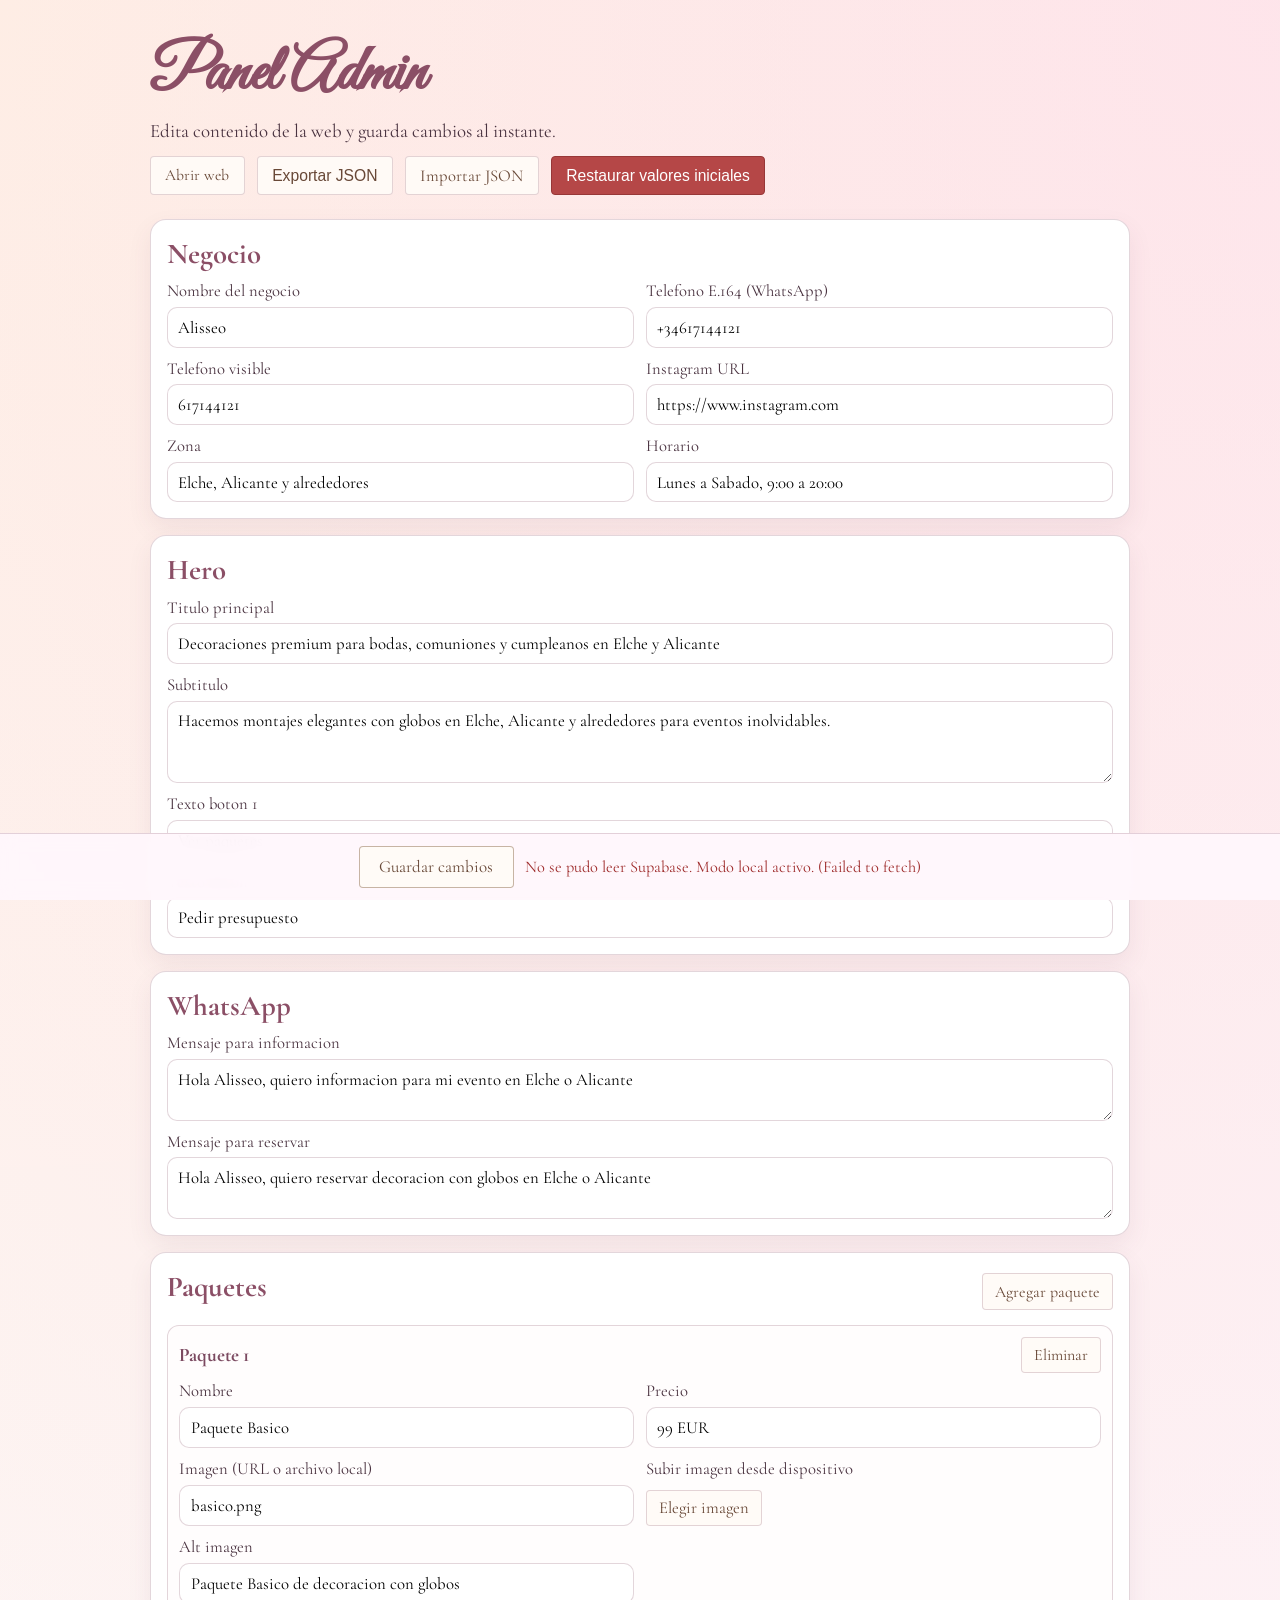
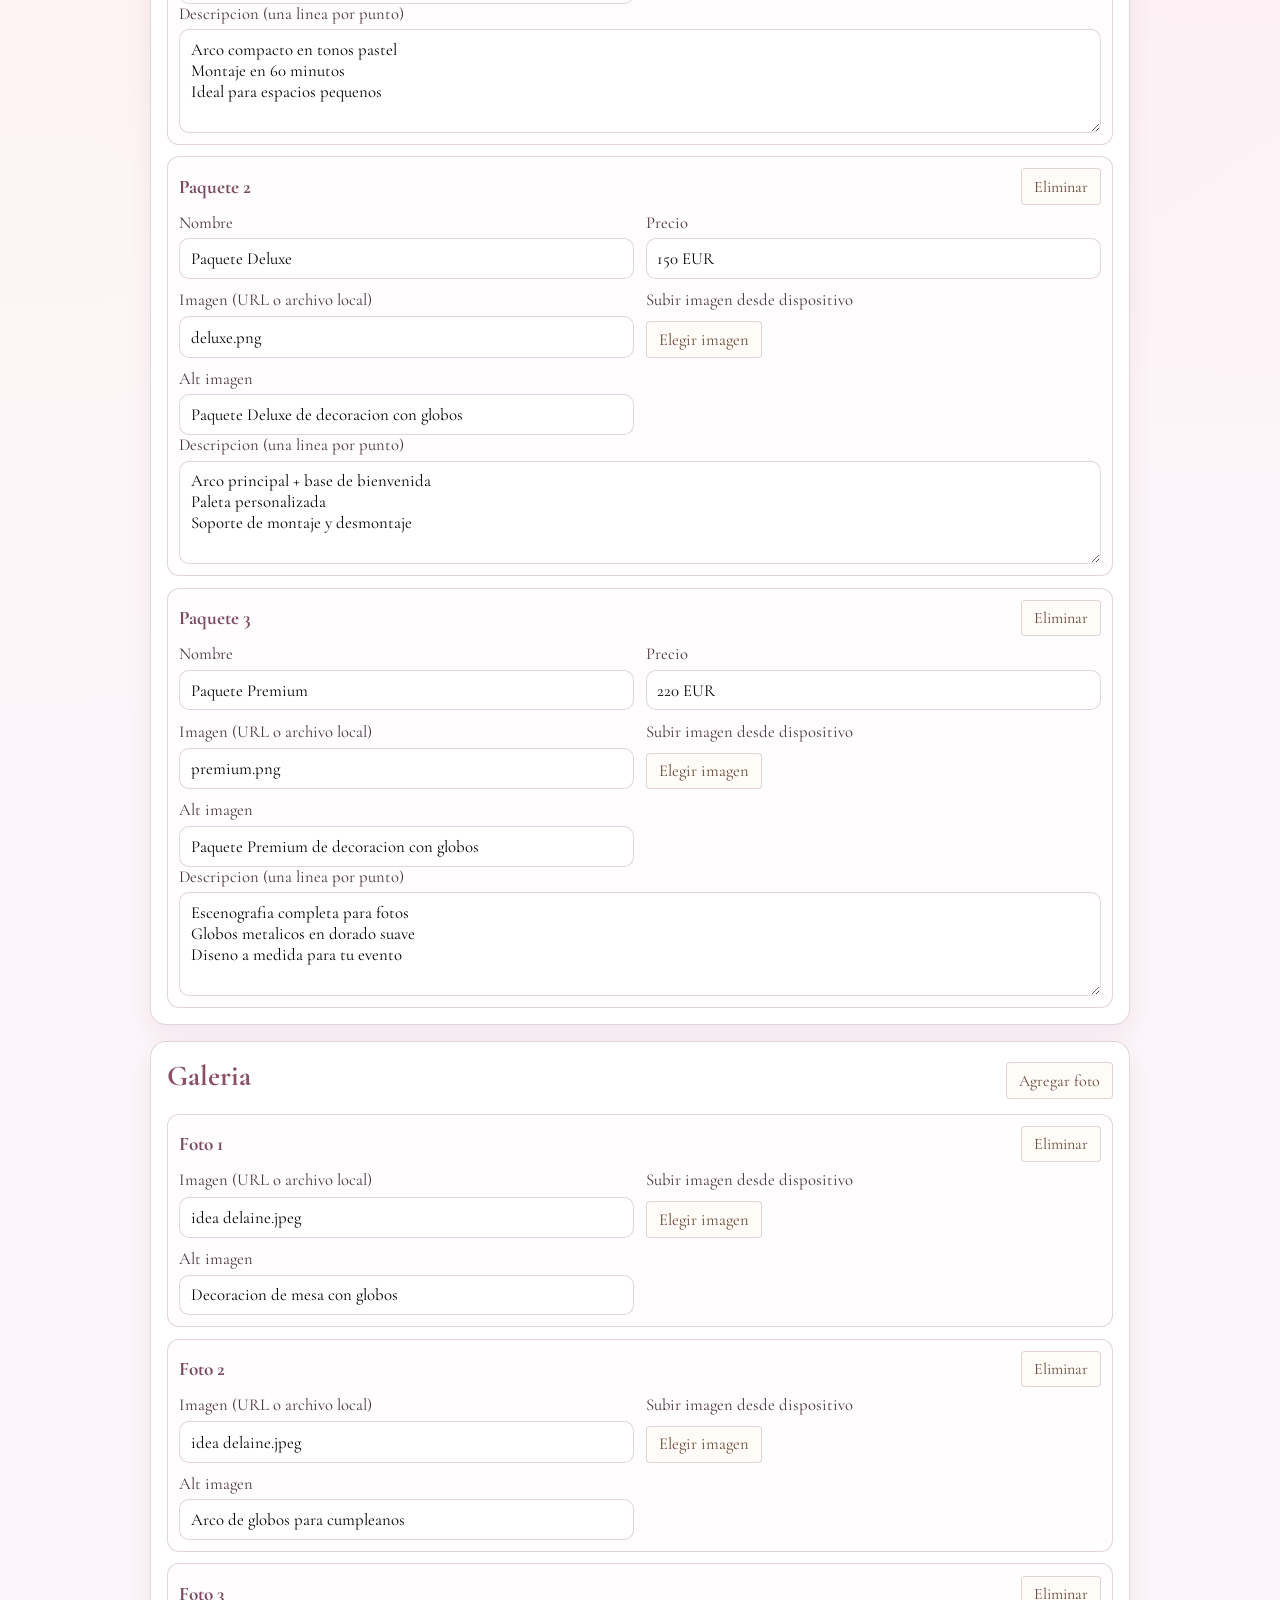
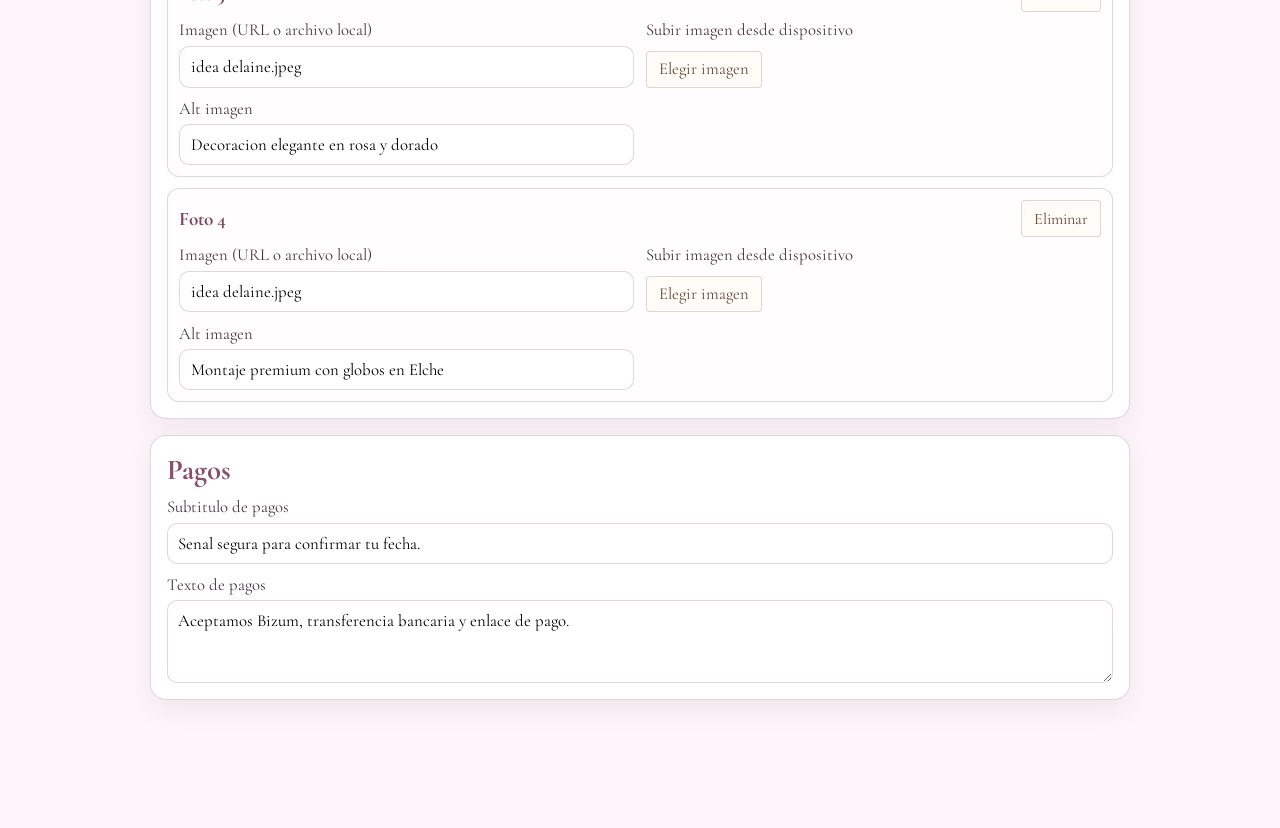
==== commit ae4d1c09: "Allow editing payments subtitle from admin panel" ====
--- a/admin.html
+++ b/admin.html
@@ -79,6 +79,7 @@
         <section class="admin-card">
           <h2>Pagos</h2>
           <div class="grid-1">
+            <label>Subtitulo de pagos<input name="paymentsSubtitle" type="text" required /></label>
             <label>Texto de pagos<textarea name="paymentsText" rows="3" required></textarea></label>
           </div>
         </section>
